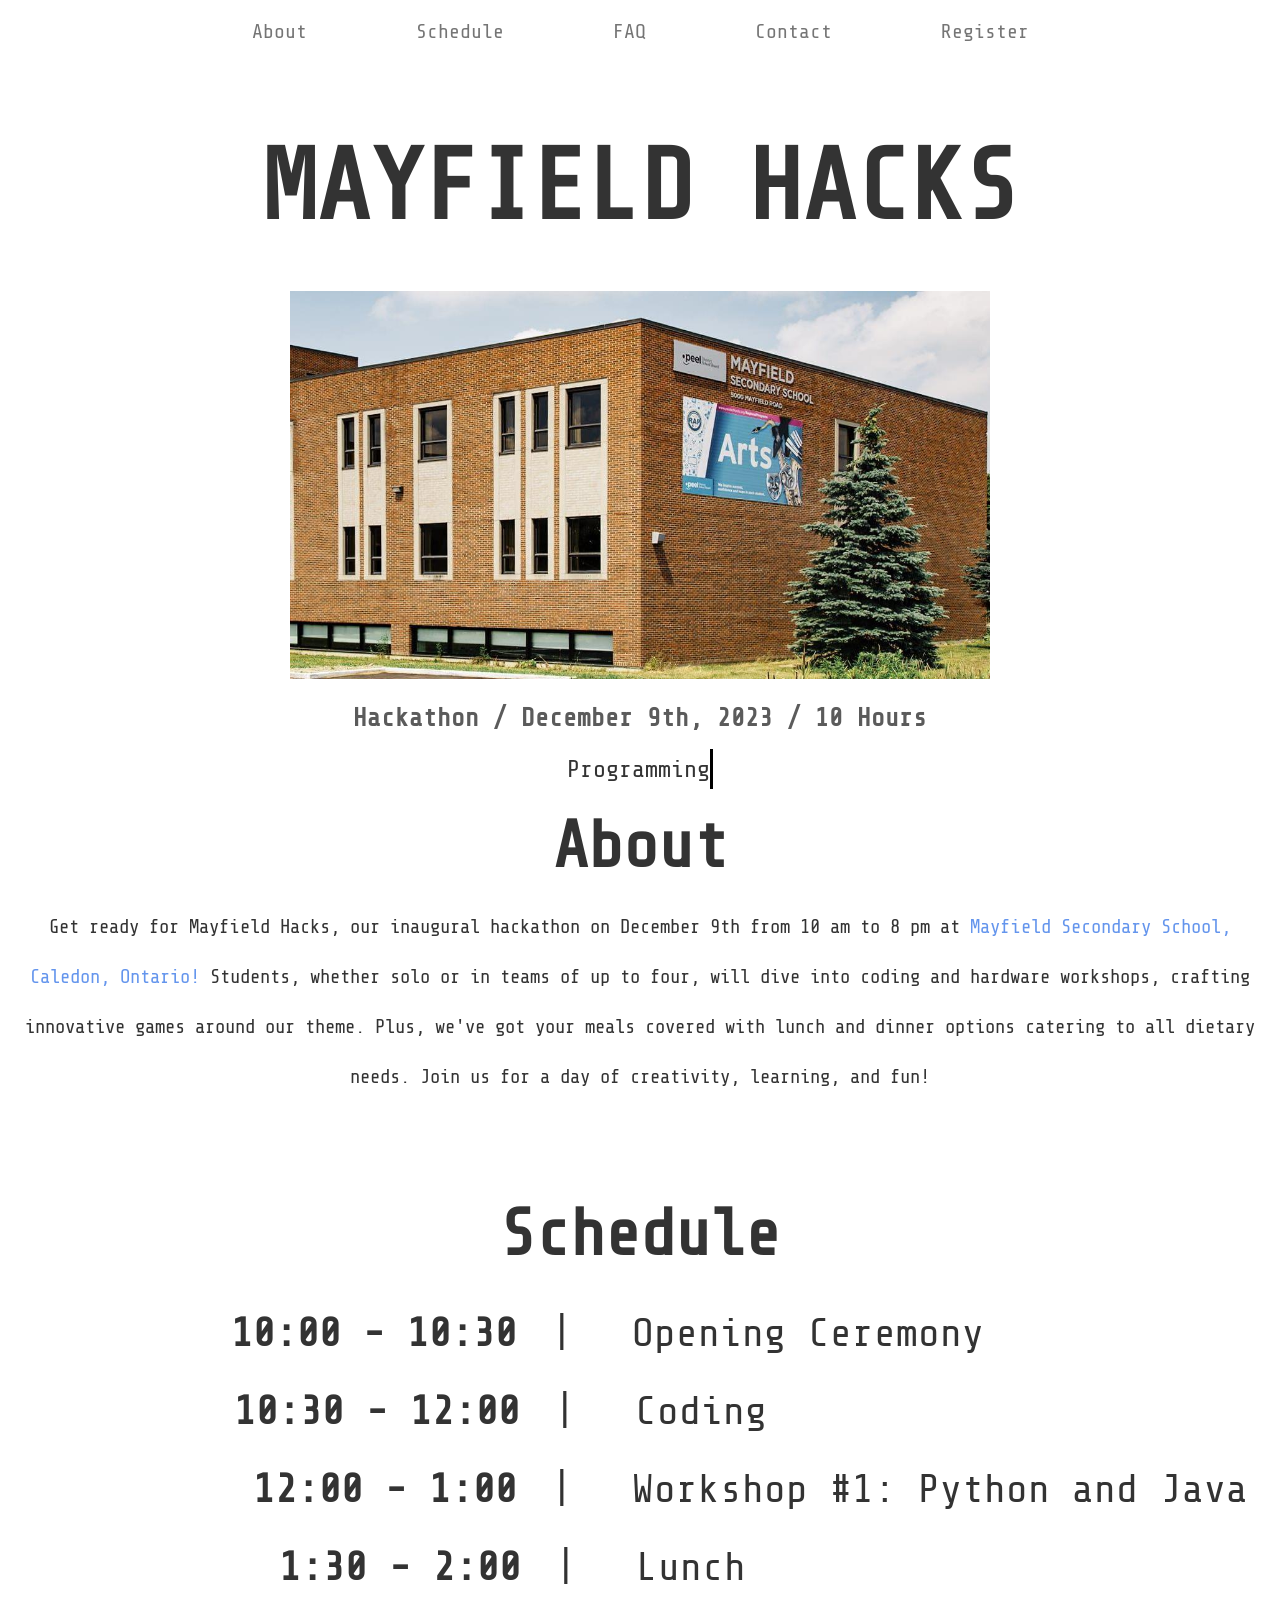
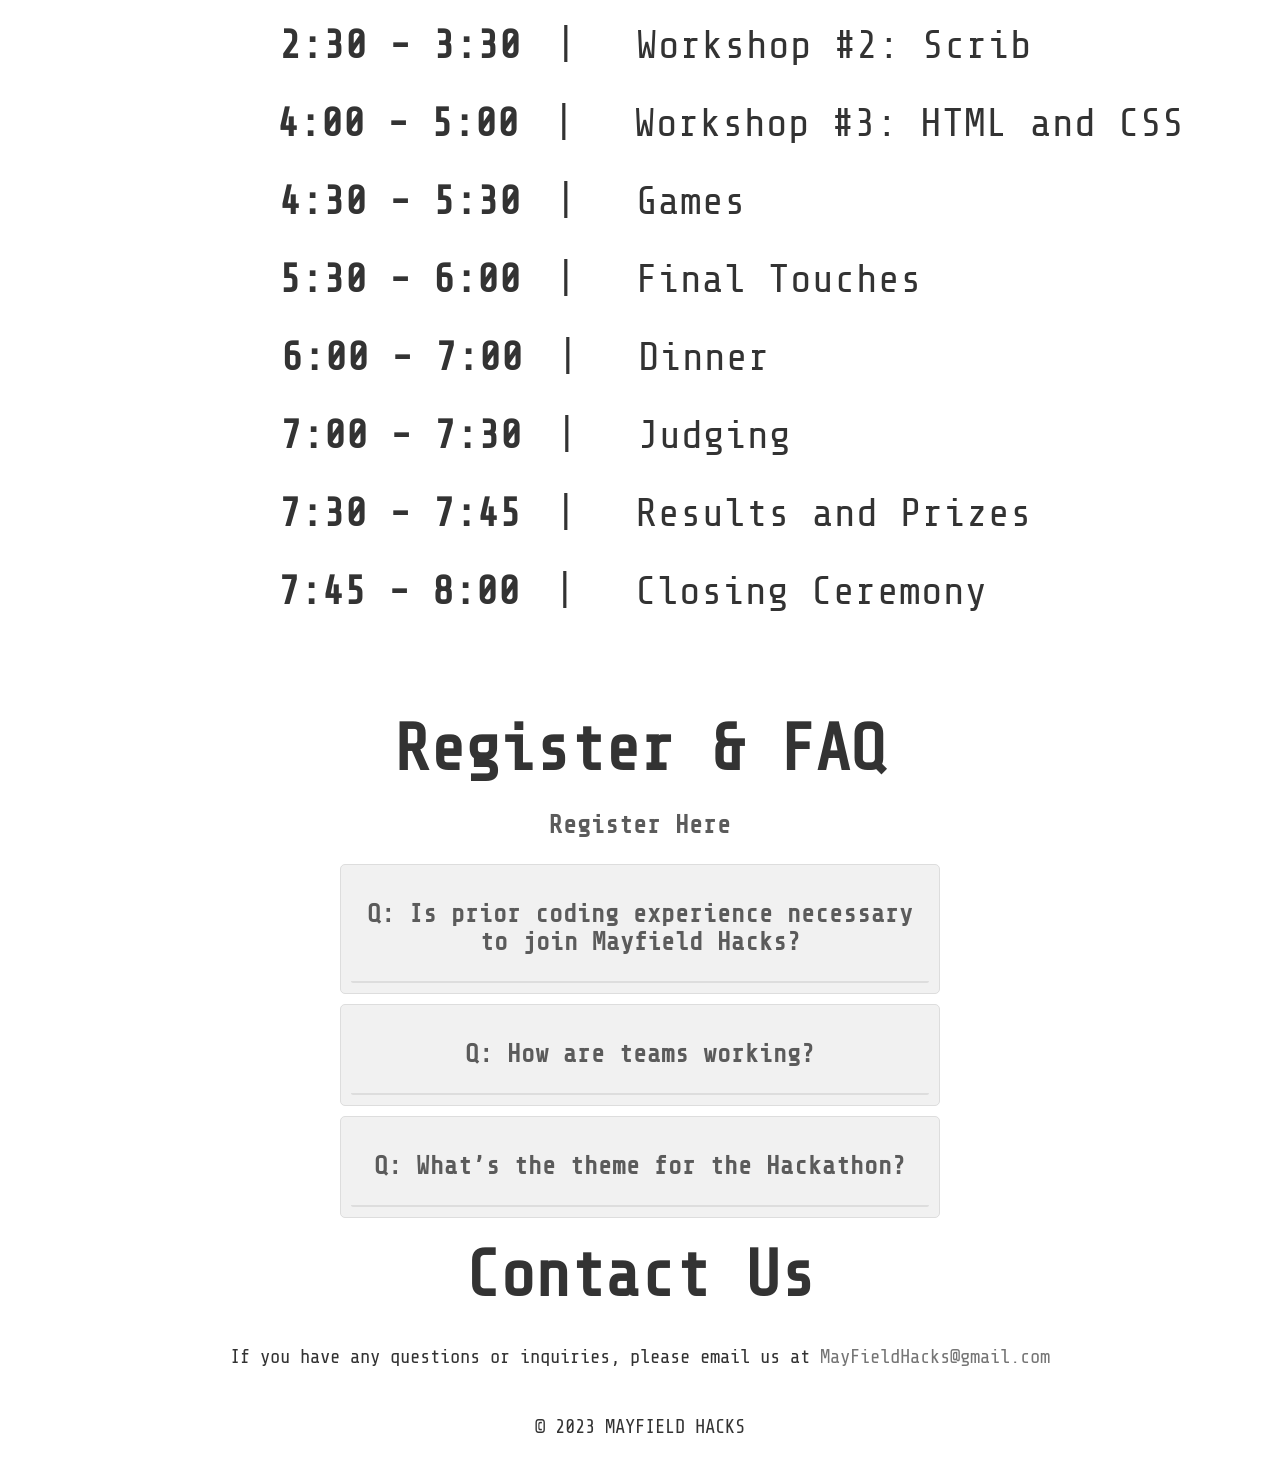
==== index.html @ b68c5116 "Update index.html" ====
<!DOCTYPE html>
<html lang="en">
<head>
    <!-- Google tag (gtag.js) -->
<script async src="https://www.googletagmanager.com/gtag/js?id=G-JTNBTW6WNF"></script>
<script>
  window.dataLayer = window.dataLayer || [];
  function gtag(){dataLayer.push(arguments);}
  gtag('js', new Date());

  gtag('config', 'G-JTNBTW6WNF');
</script>
    <link rel="preconnect" href="https://fonts.googleapis.com">
    <link rel="preconnect" href="https://fonts.gstatic.com" crossorigin>
    <link href="https://fonts.googleapis.com/css2?family=Share+Tech+Mono&display=swap" rel="stylesheet">
    <meta charset="UTF-8">
    <meta name="viewport" content="width=device-width, initial-scale=1.0">
    <title>MAYFIELD HACKS</title>
    <link rel="stylesheet" href="styles.css">
</head>
<body>
    <header>
        <nav>
            <ui class= "horizontal-list">
                <li><a href="#about">About</a></li>
                <li><a href="#schedule">Schedule</a></li>
                <li><a href="#register">FAQ</a></li>
                <li><a href="#contact">Contact</a></li>
                <li><a href="https://forms.gle/iJbNkG7X2DfFELz27" target="_blank">Register</a></li>
            </ui>
        </nav>
    </header>
    <h1 class = "title">MAYFIELD HACKS</h1>
    <div class = "spacer"></div>
    <div class = "cover"><img src="Mayfield.jpg" width="700"></div>
    <h3>Hackathon / December 9th, 2023 / 10 Hours</h3>
    <div class="container"><div class="text-container"><span class="word"></span></div></div>      

    <section id="about">
        <div class = "spacer"></div>
        <h2>About</h2>
        <!-- <p>Get ready for the inaugural Mayfield Hacks, a thrilling hackathon organized by the students of Mayfield Secondary School in Caledon, Ontario, Canada! Set against the winter backdrop, this exciting event is slated for December 16th, running from 10 am to 8 pm.</p>
        <br>
        <p>Picture this: students, both solo and in teams of up to four, collaborating feverishly to craft innovative games tailored to our selected theme. Imagination knows no bounds as participants delve into coding intricacies, with engaging workshops offering deep dives into programming and hardware components.</p>
        <br>  
        <p>But it's not just about the code – it's about nourishing creativity and collaboration. Fear not about hunger pangs, for we've got you covered! Lunch and dinner will be served, with delectable options catering to every dietary need.</p>
        <br> 
        <p>Join us at Mayfield Secondary School for a day filled with innovation, learning, and, of course, fun! Mayfield Hacks awaits – where your game-changing ideas take flight! </p> -->
        <p>Get ready for Mayfield Hacks, our inaugural hackathon on December 9th from 10 am to 8 pm at <a href="https://maps.app.goo.gl/mWvnF1rKEaQ511wS8" target="_blank" style="color: cornflowerblue; text-decoration: none;" onmouseover="this.style.color='blueviolet'" onmouseout="this.style.color='cornflowerblue'">Mayfield Secondary School, Caledon, Ontario!</a> Students, whether solo or in teams of up to four, will dive into coding and hardware workshops, crafting innovative games around our theme. Plus, we've got your meals covered with lunch and dinner options catering to all dietary needs. Join us for a day of creativity, learning, and fun!</p>
    </section>

    <section id="schedule">
        <div class = "big_Spacer"></div>
        <h2>Schedule</h2>
            <div class = "spacer"></div>
        <div class = "schedule">
            <h5 style="margin-left: -40px"class = "time">10:00 - 10:30</h5>
            <p class="separator">|</p>
            <p>Opening Ceremony</p>
        </div>
        <div class = "spacer"></div>
        <div class = "schedule">
            <h5 style="margin-left: -255px"class = "time">10:30 - 12:00</h5>
            <p class="separator">|</p>
            <p>Coding</p>
        </div>
        <div class = "spacer"></div>
        <div class = "schedule">
            <h5 style="margin-left: 245px"class = "time">12:00 - 1:00</h5>
            <p class="separator">|</p>
            <p>Workshop #1: Python and Java</p>
        </div>
        <div class = "spacer"></div>
        <div class = "schedule">
            <h5 style="margin-left: -230px"class = "time">1:30 - 2:00</h5>
            <p class="separator">|</p>
            <p>Lunch</p>
        </div>
        <div class = "spacer"></div>
        <div class = "schedule">
            <h5 style="margin-left: 55px"class = "time">2:30 - 3:30</h5>
            <p>|</p>
            <p>Workshop #2: Scrib</p>
        </div>
        <div class = "spacer"></div>
        <div class = "schedule">
            <h5 style="margin-left: 205px"class = "time">4:00 - 5:00</h5>
            <p>|</p>
            <p>Workshop #3: HTML and CSS</p>
        </div>
        <div class = "spacer"></div>
        <div class = "schedule">
            <h5 style="margin-left: -230px"class = "time">4:30 - 5:30</h5>
            <p>|</p>
            <p>Games</p>
        </div>
        <div class = "spacer"></div>
        <div class = "schedule">
            <h5 style="margin-left: -55px"class = "time">5:30 - 6:00</h5>
            <p>|</p>
            <p>Final Touches</p>
        </div>
        <div class = "spacer"></div>
        <div class = "schedule">
            <h5 style="margin-left: -205px"class = "time">6:00 - 7:00</h5>
            <p>|</p>
            <p>Dinner</p>
        </div>
        <div class = "spacer"></div>
        <div class = "schedule">
            <h5 style="margin-left: -185px"class = "time">7:00 - 7:30</h5>
            <p>|</p>
            <p>Judging</p>
        </div>
        <div class = "spacer"></div>
        <div class = "schedule">
            <h5 style="margin-left: 55px"class = "time">7:30 - 7:45</h5>
            <p>|</p>
            <p>Results and Prizes</p>
        </div>
        <div class = "spacer"></div>
        <div class = "schedule">
            <h5 style="margin-left: 10px"class = "time">7:45 - 8:00</h5>
            <p>|</p>
            <p>Closing Ceremony</p>
        </div>
    </section>

    <section id="register">
        <div class = "big_Spacer"></div>
        <h2>Register & FAQ</h2>
        <a href="https://forms.gle/iJbNkG7X2DfFELz27" target="_blank"><h3 class = "register">Register Here</h3></a>
        <div class="faq-container">
            <div class="faq-question">
                <h3>Q: Is prior coding experience necessary to join Mayfield Hacks? </h3>
                <div class="faq-answer">
                    <p>There is no experience required to participate in Mayfield Hacks! We are confident you will gain all the necessary knowledge you need during our workshops!
                    </p>
                </div>
            </div>
    
            <div class="faq-question">
                <h3>Q: How are teams working?</h3>
                <div class="faq-answer">
                    <p>Teams will range from 1 to 4 participants. If you want to be a part of a team but don’t know anyone, don’t worry, we will combine you with others who are in the same situation!</p>
                </div>
            </div>
    
            <!-- <div class="faq-question">
                <h3>Q: Who can register?</h3>
                <div class="faq-answer">
                    <p></p>
                </div>
            </div> -->

            <div class="faq-question">
                <h3>Q: What’s the theme for the Hackathon?</h3>
                <div class="faq-answer">
                    <p>The theme will be released on the day of the Hackathon to keep everyone on their toes and to encourage creativity and spontaneous invention!</p>
                </div>
            </div>
    
            <!-- Add more questions and answers as needed -->
    
        </div>
    </section>

    <section id="contact">
        <h2>Contact Us</h2>
        <p>If you have any questions or inquiries, please email us at <a href="mailto:MayFieldHacks@gmail.com">MayFieldHacks@gmail.com</a></p>
    </section>

    <footer>
        <p>&copy; 2023 MAYFIELD HACKS</p>
    </footer>
    <script>
        const words = ["Programming", "Hardware", "Games"]; // Array of words to cycle through
let wordIndex = 0; // Index to keep track of the current word
let letterIndex = 0; // Index to keep track of the current letter
let isDeleting = false; // Flag to track if text is being deleted
const typingSpeed = 100; // Speed at which letters are typed (in milliseconds)

function typeText() {
  const currentWord = words[wordIndex];
  const textContainer = document.querySelector(".word");
  const currentText = isDeleting
    ? currentWord.slice(0, letterIndex - 1)
    : currentWord.slice(0, letterIndex + 1);

  textContainer.textContent = currentText;

  if (!isDeleting && currentText === currentWord) {
    // If the word is fully typed, start deleting
    isDeleting = true;
    setTimeout(typeText, 1000); // Wait for 1 second before starting to delete
  } else if (isDeleting && currentText === "") {
    // If all letters are deleted, move to the next word
    isDeleting = false;
    wordIndex = (wordIndex + 1) % words.length;
    setTimeout(typeText, 500); // Wait for 0.5 seconds before typing the next word
  } else {
    // Continue typing or deleting
    setTimeout(typeText, isDeleting ? 50 : typingSpeed);
    letterIndex = isDeleting ? letterIndex - 1 : letterIndex + 1;
  }
}  

document.addEventListener("DOMContentLoaded", function () {
            const accordionItems = document.querySelectorAll(".accordion-item");

            accordionItems.forEach(function (item) {
                const header = item.querySelector(".accordion-header");
                const content = item.querySelector(".accordion-content");

                header.addEventListener("click", function () {
                    item.classList.toggle("active");
                });
            });
        });

        const faqQuestions = document.querySelectorAll('.faq-question');

faqQuestions.forEach(question => {
    question.addEventListener('click', () => {
        const answer = question.querySelector('.faq-answer');
        answer.classList.toggle('show-answer');
    });
});



// Start the typing animation
typeText();

    </script>
</body>
</html>
---- styles.css ----
/* Apply the animation to all text elements within the body */
body * {
    animation: slideInFromLeft 1s ease-in-out;
    font-family: "Share Tech Mono", sans-serif;
    text-align: center;
}

/* Define the animation keyframes */
@keyframes slideInFromLeft {
    0% {
        transform: translateX(-100%);
        opacity: 0;
    }
    100% {
        transform: translateX(0);
        opacity: 1;
    }
}
/* Global Styles */
body {
    font-family: Arial, sans-serif;
    margin: 0;
    padding: 0;
    background-color: #fff;
    color: #333;
  }
  
  header {
    background-color: #fff;
    color: #f8f8f8;
    text-align: center;
    padding: 20px 0;
  }
  
  h1 {
    font-size: 2.5rem;
    margin-bottom: 20px;
  }
  
  main {
    padding: 20px;
    max-width: 800px;
    margin: 0 auto;
  }
  
  button {
    background-color: #007bff;
    color: #fff;
    border: none;
    padding: 10px 20px;
    font-size: 1rem;
    cursor: pointer;
    transition: background-color 0.3s ease;
    border-radius: 20px;
  }
  
  button:hover {
    background-color: #0056b3;
  }
  
  /* Select and Option Styles */
  select {
    padding: 10px;
    font-size: 1rem;
  }
  
  option {
    font-size: 1rem;
  }
  
  /* Animations */
  @keyframes fadeIn {
    from {
      opacity: 0;
    }
    to {
      opacity: 1;
    }
  }
  
  @keyframes slideIn {
    from {
      transform: translateY(100px);
    }
    to {
      transform: translateY(0);
    }
  }
  
  /* Section Animations */
  #chapter-section,
  #go-to-chapter-btn,
  #question-heading,
  #question-content,
  #submit-btn,
  #answer-feedback,
  #reveal-button,
  #link-container {
    animation: fadeIn 1s ease;
  }
  
  /* Button Animation */
  #go-to-bookings-btn,
  #go-to-chapter-btn {
    animation: slideIn 1s ease;
  }
  
  /* Chapter Questions Page Specific Styles */
  section {
    margin-bottom: 20px;
  }
  
  h2 {
    margin-top: 0;
    font-size: 65px;
    margin-bottom: 10px;
  }
  
  p {
    font-size: 1.2rem;
    margin-bottom: 10px;
    margin-right: 25px;
    margin-left: 25px;
    line-height: 50px;
  }
  
  input[type="text"],
  input[type="email"] {
    width: 100%;
    padding: 8px;
    margin-bottom: 16px;
  }
  
  label {
    display: block;
    margin-bottom: 8px;
  }
  
  #answer-input {
    display: block;
    width: 100%;
    padding: 10px;
    font-size: 1rem;
    margin-bottom: 10px;
  }
  
  #submit-btn {
    display: block;
    margin-top: 10px;
  }
  
  #answer-feedback {
    font-size: 1.2rem;
    font-weight: bold;
    margin-top: 10px;
  }
  
  #reveal-button {
    display: block;
    margin-top: 20px;
  }
  
  #link-container {
    margin-top: 20px;
  }
  
  a {
    color: #757575;
    text-decoration: none;
    
  }
  
  /* Booking Calendar Page Specific Styles */
  table {
    width: 100%;
    border-collapse: collapse;
    margin-top: 20px;
    table-layout: fixed;
  }
  
  th,
  td {
    border: 1px solid #ccc;
    padding: 8px;
    text-align: center;
  }
  
  th {
    background-color: #f2f2f2;
    font-weight: bold;
    font-size: 1.2rem;
    height: 40px;
  }
  
  .booked {
    background-color: #ffcccc;
    cursor: not-allowed;
  }
  
  .available {
    background-color: #ccffcc;
    cursor: pointer;
  }
  
  .modal-container {
    display: none;
    position: fixed;
    top: 0;
    left: 0;
    width: 100%;
    height: 100%;
    background-color: rgba(0, 0, 0, 0.5);
    z-index: 1;
  }
  
  .modal-content {
    background-color: #fff;
    max-width: 400px;
    margin: 100px auto;
    padding: 30px;
    border-radius: 4px;
    box-shadow: 0 0 10px rgba(0, 0, 0, 0.2);
  }
  
  .close-button {
    float: right;
    font-size: 20px;
    font-weight: bold;
    cursor: pointer;
  }
  
  /* Media Queries for Responsive Design */
  @media (max-width: 600px) {
    h1 {
      font-size: 2rem;
    }
    td {
      height: 40px;
      font-size: 12px;
    }
  }

.spacer {
    height: 28px; /* Adjust the height to match your header's height */
}

.horizontal-list {
    list-style: none; /* Remove default list bullets */
    padding: 10px; /* Remove default list padding */
    margin: 0; /* Remove default list margin */
  }
  
  .horizontal-list li {
    display: inline; /* Display list items inline, horizontally */
    font-family: "Share Tech Mono", sans-serif;
    font-size: 20px;
    margin-right: 50px;
    margin-left: 50px;
    text-align: center;
  }

  a:hover {
    color:#87ab87;

  }

  .title {
    font-size: 100px;
    text-align: center;
  }
  
  h3 {
    color: #5b5b5b;
    font-size: 25px;
  }
  
  .container {
    height: 24px; /* Set a fixed height, e.g., 100% of the viewport height */
    display: flex;
    justify-content: center;
    align-items: center;
  }
  
  .text-container {
    font-size: 24px;
    font-family: Arial, sans-serif;
    white-space: nowrap;
    overflow: hidden;
    border-right: 3px solid #000; /* Add a blinking cursor */
    height: 40px; /* Set a fixed height for the text container */
    line-height: 40px; /* Center text vertically within the container */
  }
  
  .schedule p, .schedule h5{
    display: inline;
    font-size: 40px;
  }

  .time {
    font-size: 1.2rem;
  }

  .big_Spacer{
    height: 75px;
  }

  .cover{
    display: flex;
    justify-content: center;
    align-items: center;
  }

/* Style for FAQ container */
.faq-container {
  max-width: 600px;
  margin: 0 auto;
}

/* Style for questions */
.faq-question {
  cursor: pointer;
  background-color: #f1f1f1;
  padding: 10px;
  border: 1px solid #ddd;
  border-radius: 5px;
  margin-bottom: 10px;
  overflow: hidden; /* Ensure that the content inside doesn't overflow */
}

/* Style for answers */
.faq-answer {
  max-height: 0;
  padding: 0 10px;
  border: 1px solid #ddd;
  border-radius: 0 0 5px 5px;
  background-color: #fff;
  overflow: hidden;
  transition: max-height 0.9s ease; /* Add a transition effect to the max-height property */
}

/* Style for showing answers with a slide-in effect */
.faq-answer.show-answer {
  max-height: 1000px; /* Adjust this value based on your content */
  padding: 10px;
}

.register:hover {
    color: #27f827;
}
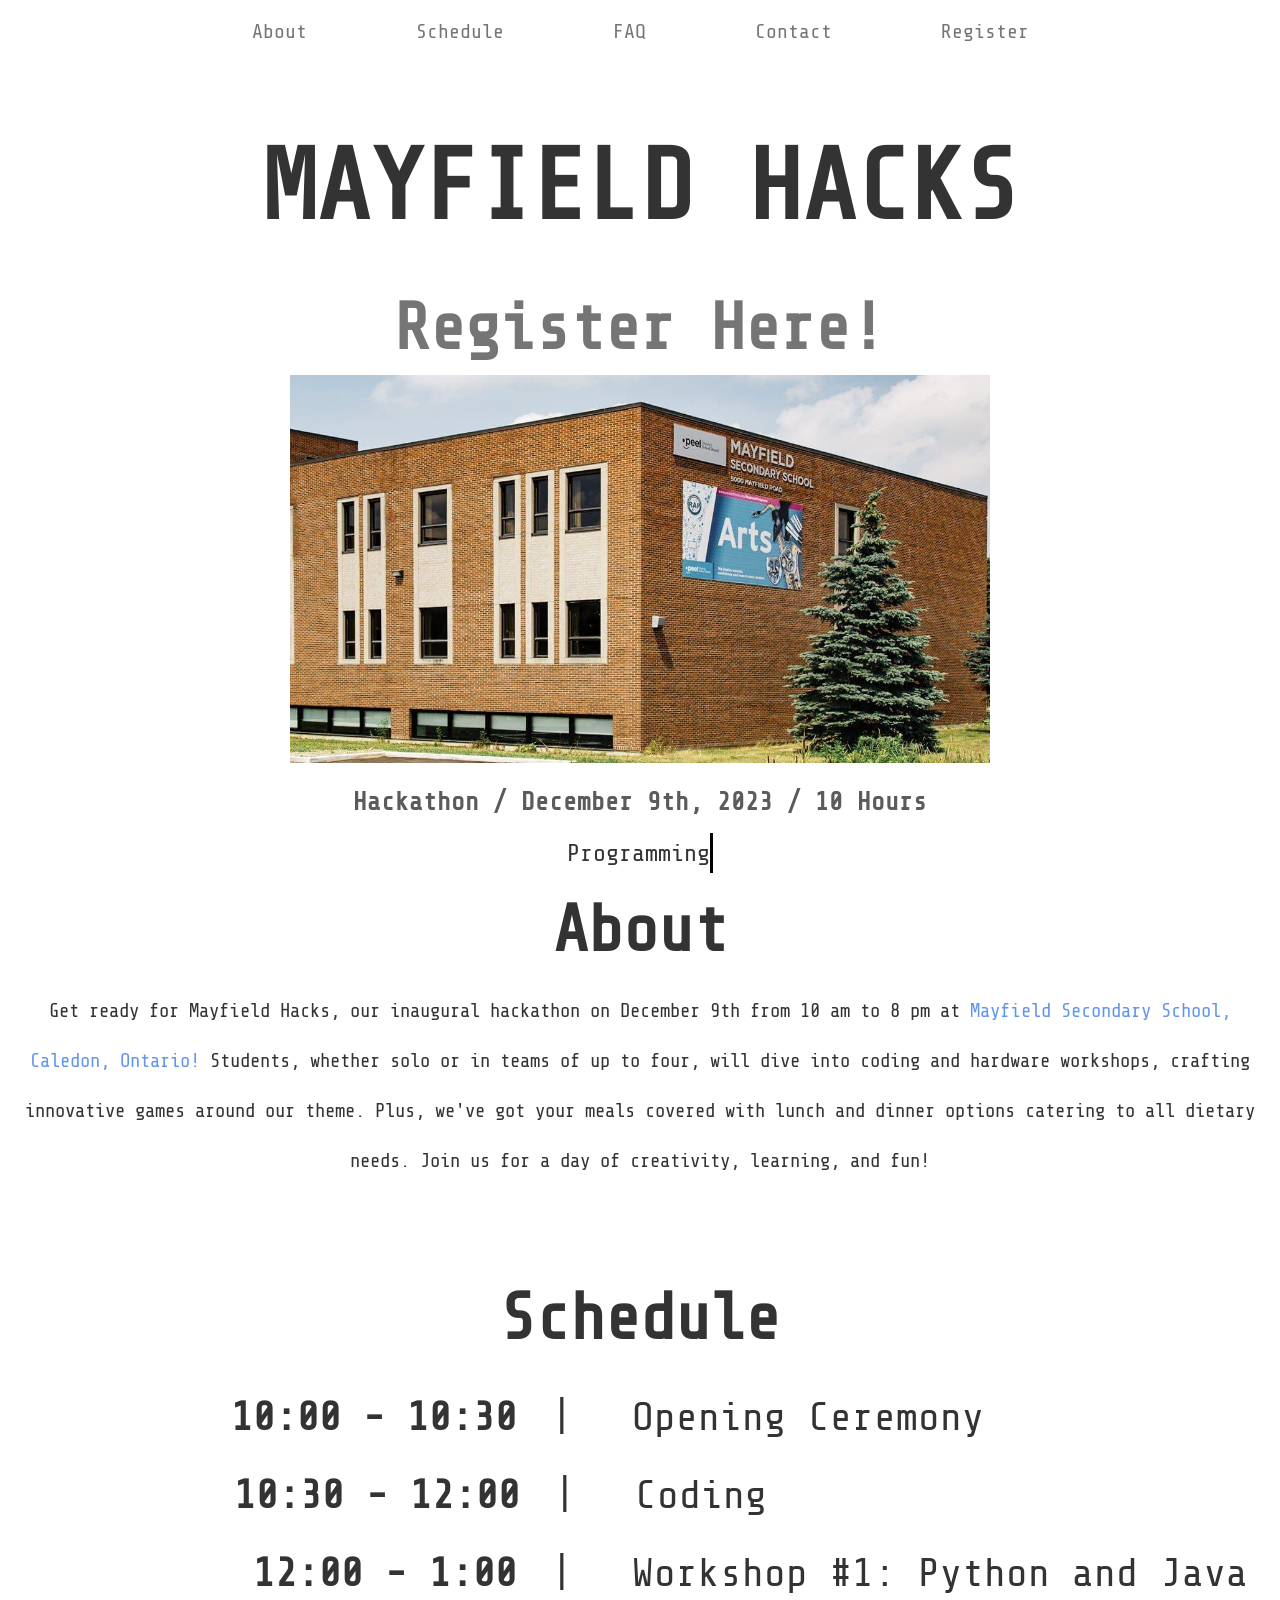
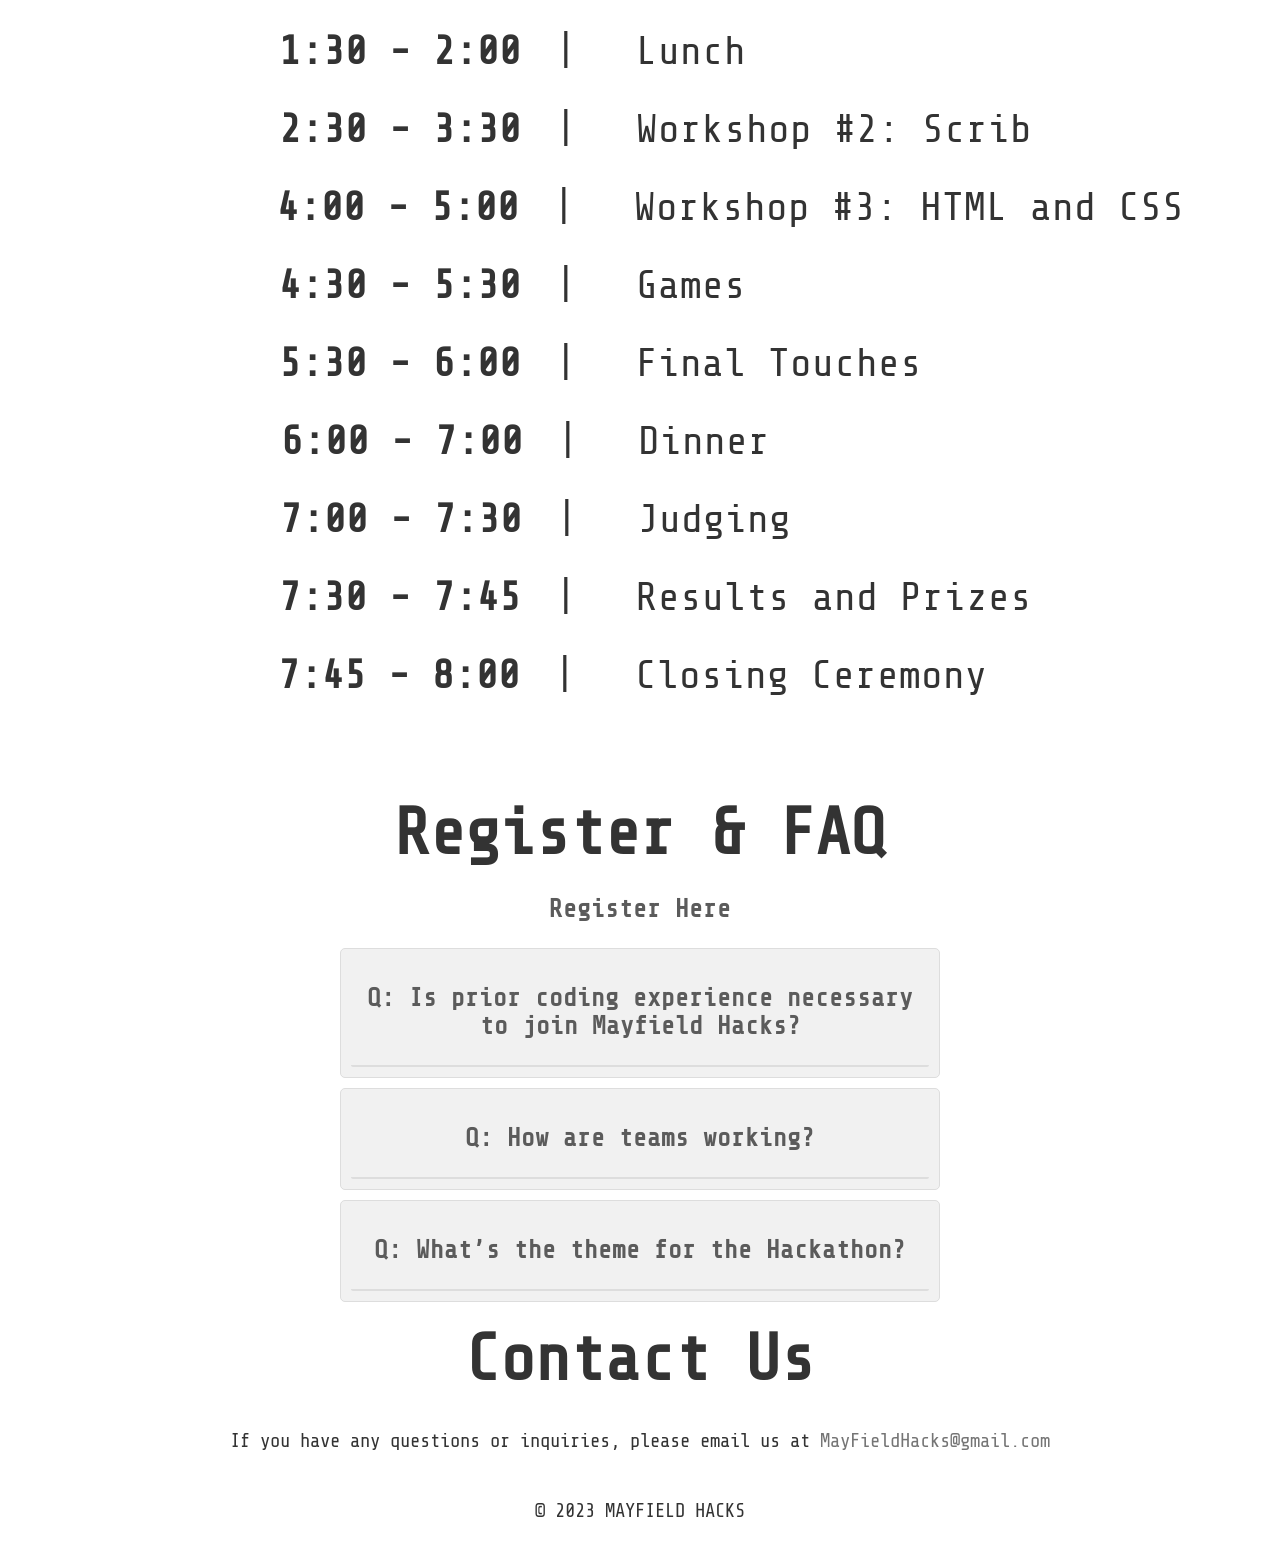
==== commit b44dd564: "Update index.html" ====
--- a/index.html
+++ b/index.html
@@ -32,6 +32,7 @@
     </header>
     <h1 class = "title">MAYFIELD HACKS</h1>
     <div class = "spacer"></div>
+    <h2><a href="https://forms.gle/iJbNkG7X2DfFELz27" target="_blank">Register Here!</a></h2>
     <div class = "cover"><img src="Mayfield.jpg" width="700"></div>
     <h3>Hackathon / December 9th, 2023 / 10 Hours</h3>
     <div class="container"><div class="text-container"><span class="word"></span></div></div>      
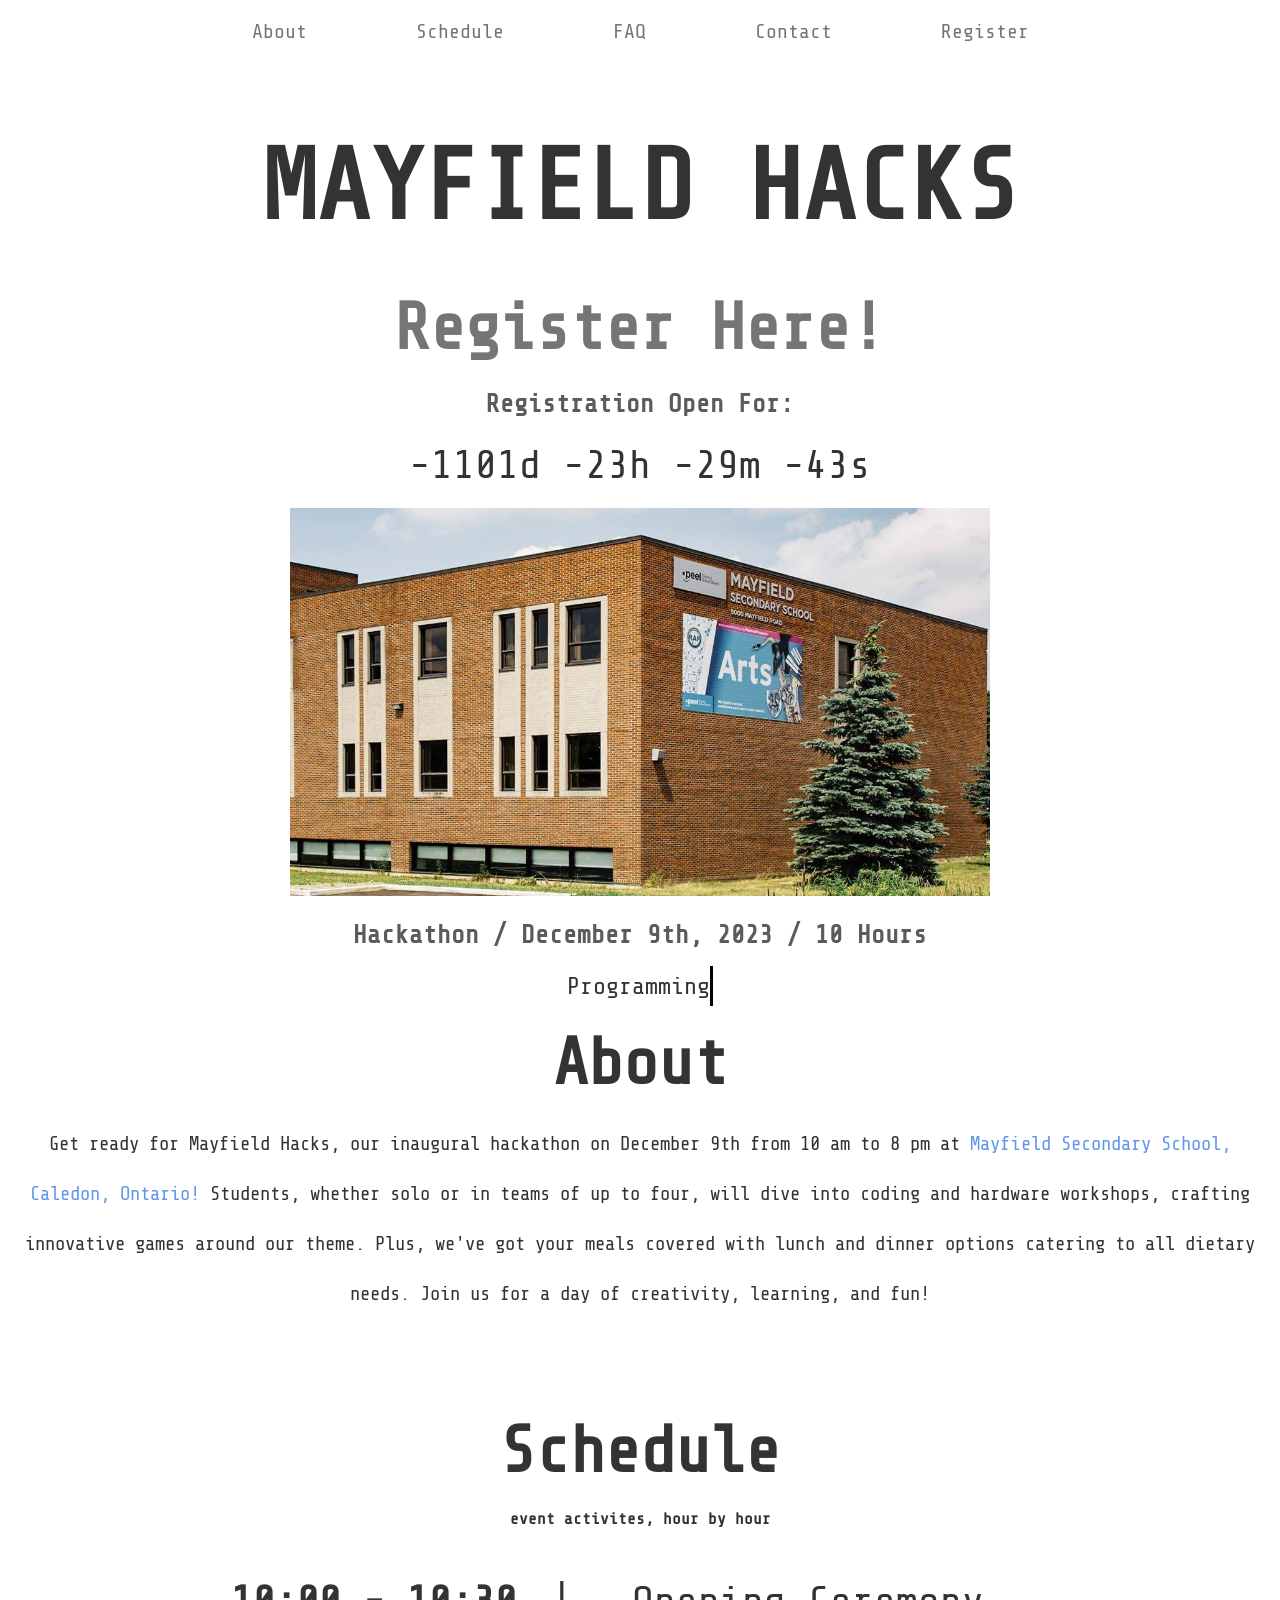
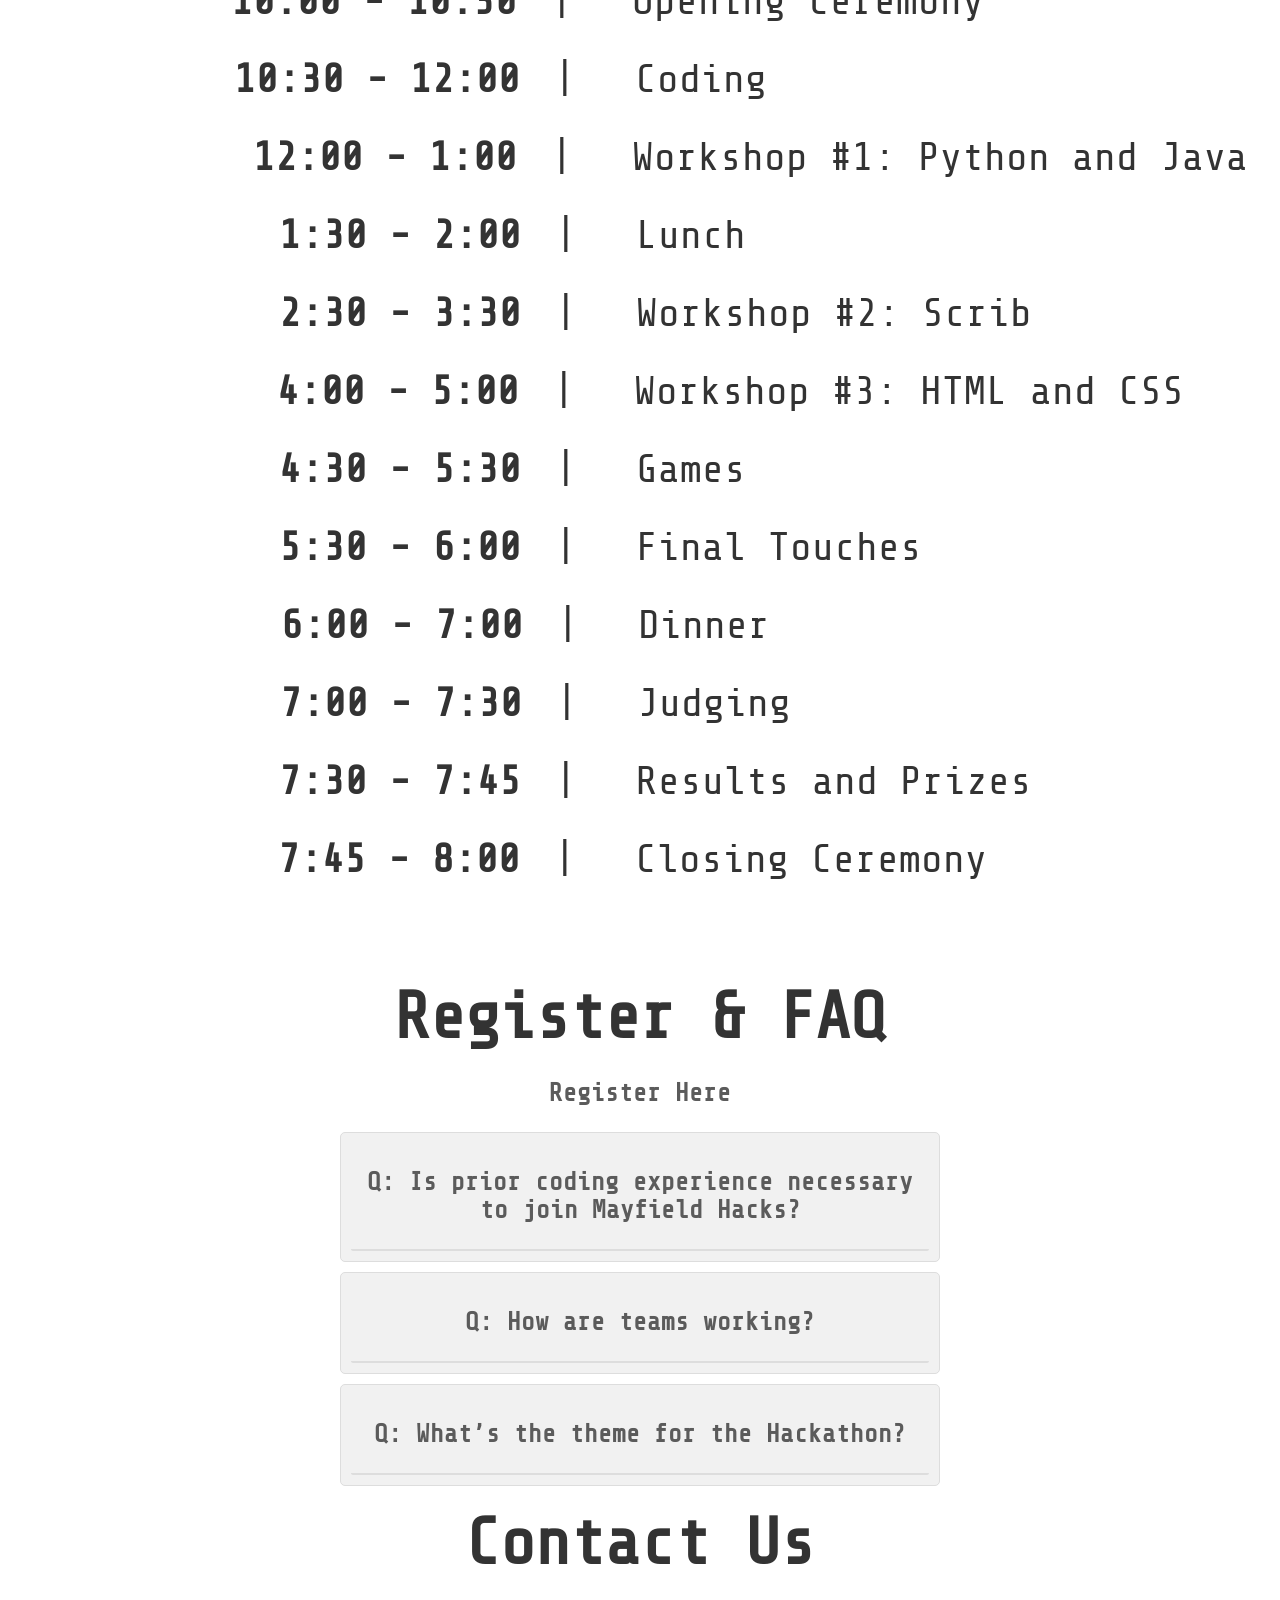
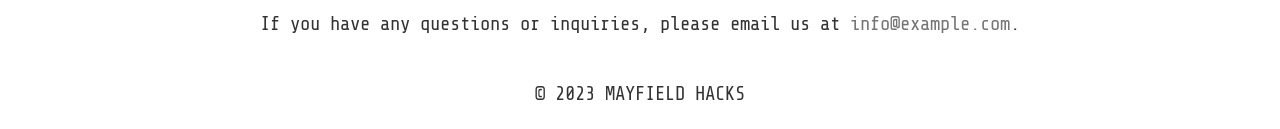
==== commit 575f63cd: "Update index.html" ====
--- a/index.html
+++ b/index.html
@@ -1,15 +1,6 @@
 <!DOCTYPE html>
 <html lang="en">
 <head>
-    <!-- Google tag (gtag.js) -->
-<script async src="https://www.googletagmanager.com/gtag/js?id=G-JTNBTW6WNF"></script>
-<script>
-  window.dataLayer = window.dataLayer || [];
-  function gtag(){dataLayer.push(arguments);}
-  gtag('js', new Date());
-
-  gtag('config', 'G-JTNBTW6WNF');
-</script>
     <link rel="preconnect" href="https://fonts.googleapis.com">
     <link rel="preconnect" href="https://fonts.gstatic.com" crossorigin>
     <link href="https://fonts.googleapis.com/css2?family=Share+Tech+Mono&display=swap" rel="stylesheet">
@@ -33,10 +24,14 @@
     <h1 class = "title">MAYFIELD HACKS</h1>
     <div class = "spacer"></div>
     <h2><a href="https://forms.gle/iJbNkG7X2DfFELz27" target="_blank">Register Here!</a></h2>
+    <section>
+        <h3>Registration Open For:</h3>
+        <div class= "countdown" id="timer"></div>
+    </section>
     <div class = "cover"><img src="Mayfield.jpg" width="700"></div>
     <h3>Hackathon / December 9th, 2023 / 10 Hours</h3>
     <div class="container"><div class="text-container"><span class="word"></span></div></div>      
-
+    
     <section id="about">
         <div class = "spacer"></div>
         <h2>About</h2>
@@ -53,6 +48,7 @@
     <section id="schedule">
         <div class = "big_Spacer"></div>
         <h2>Schedule</h2>
+        <h4>event activites, hour by hour</h3>
             <div class = "spacer"></div>
         <div class = "schedule">
             <h5 style="margin-left: -40px"class = "time">10:00 - 10:30</h5>
@@ -168,13 +164,28 @@
 
     <section id="contact">
         <h2>Contact Us</h2>
-        <p>If you have any questions or inquiries, please email us at <a href="mailto:MayFieldHacks@gmail.com">MayFieldHacks@gmail.com</a></p>
+        <p>If you have any questions or inquiries, please email us at <a href="mailto:info@example.com">info@example.com</a>.</p>
     </section>
 
     <footer>
         <p>&copy; 2023 MAYFIELD HACKS</p>
     </footer>
     <script>
+        const targetDate = new Date("2023-12-01").getTime();
+
+function updateTimer() {
+    const now = new Date().getTime();
+    const timeLeft = targetDate - now;
+
+    const days = Math.floor(timeLeft / (1000 * 60 * 60 * 24));
+    const hours = Math.floor((timeLeft % (1000 * 60 * 60 * 24)) / (1000 * 60 * 60));
+    const minutes = Math.floor((timeLeft % (1000 * 60 * 60)) / (1000 * 60));
+    const seconds = Math.floor((timeLeft % (1000 * 60)) / 1000);
+
+    document.getElementById("timer").innerHTML = `${days}d ${hours}h ${minutes}m ${seconds}s`;
+}
+
+setInterval(updateTimer, 1000);
         const words = ["Programming", "Hardware", "Games"]; // Array of words to cycle through
 let wordIndex = 0; // Index to keep track of the current word
 let letterIndex = 0; // Index to keep track of the current letter
--- a/styles.css
+++ b/styles.css
@@ -348,4 +348,7 @@
     color: #27f827;
 }
 
-
+.countdown{
+  font-size: 40px;
+}
+
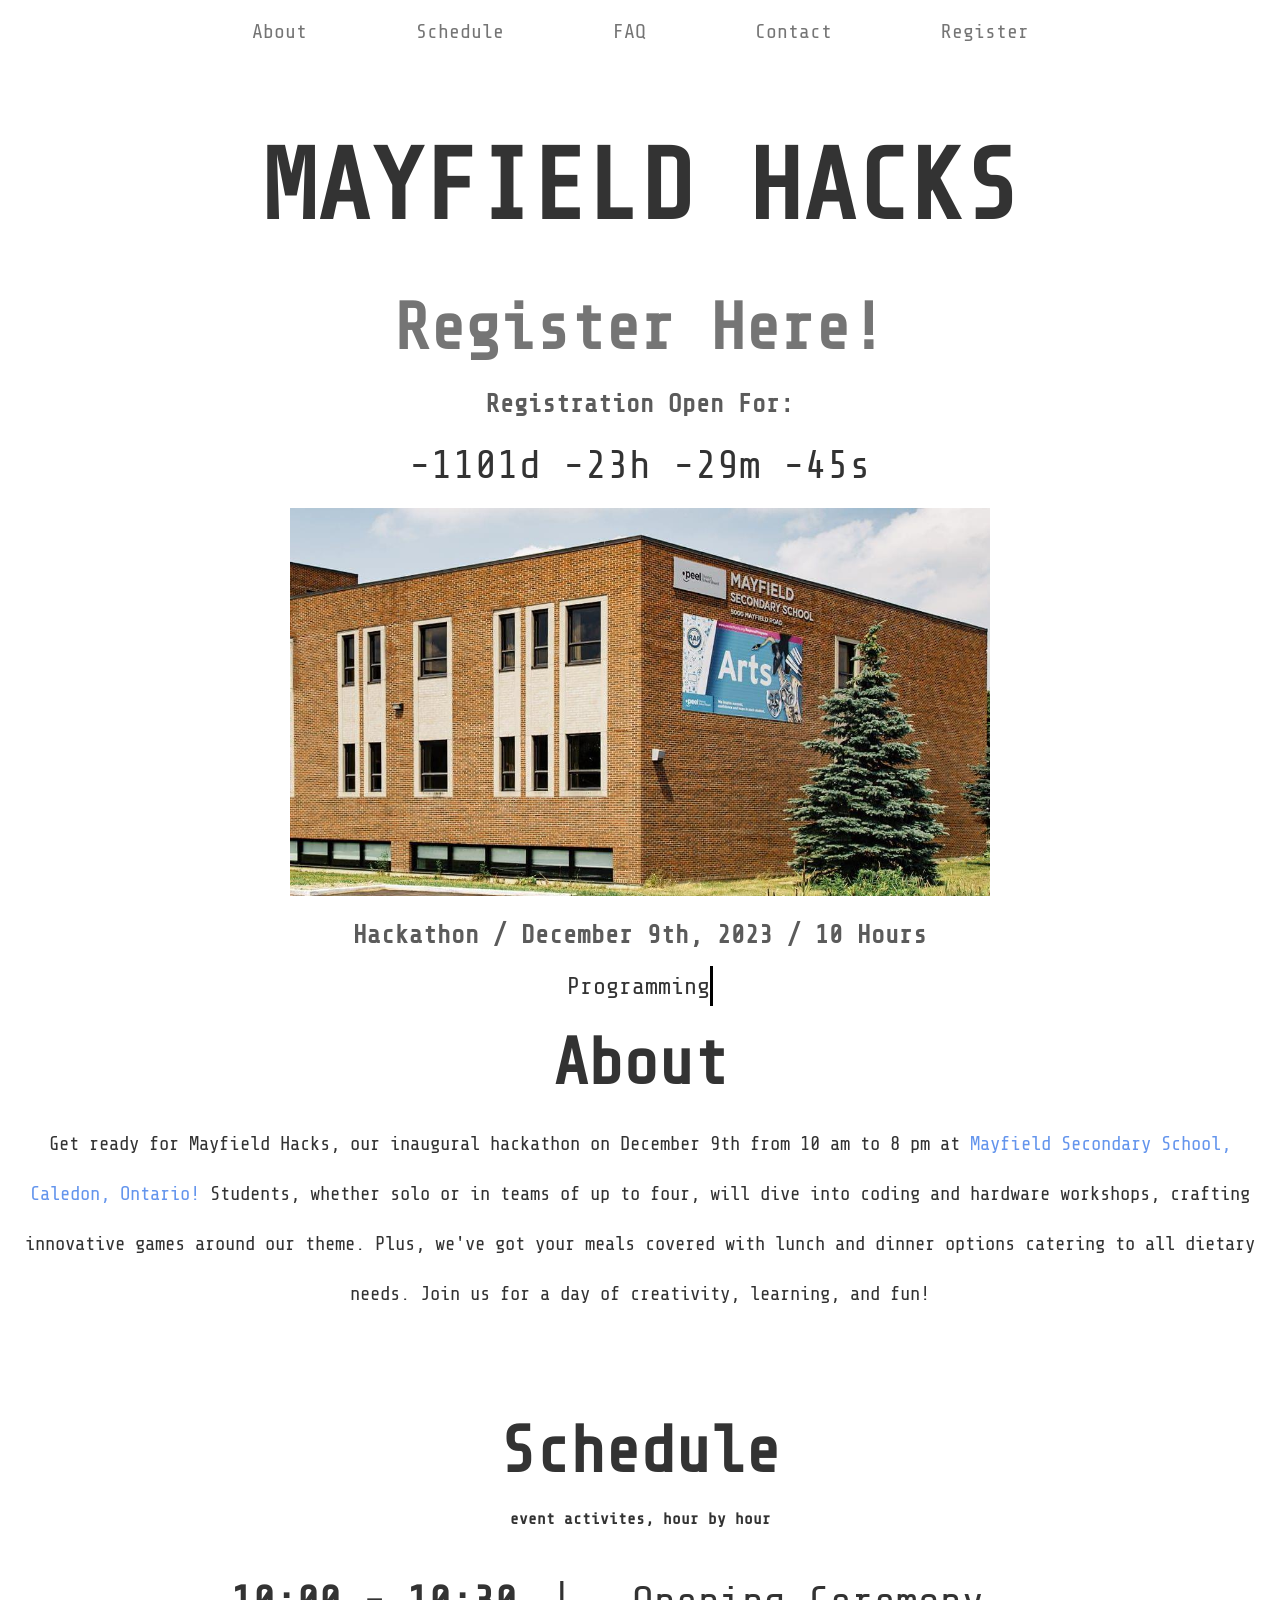
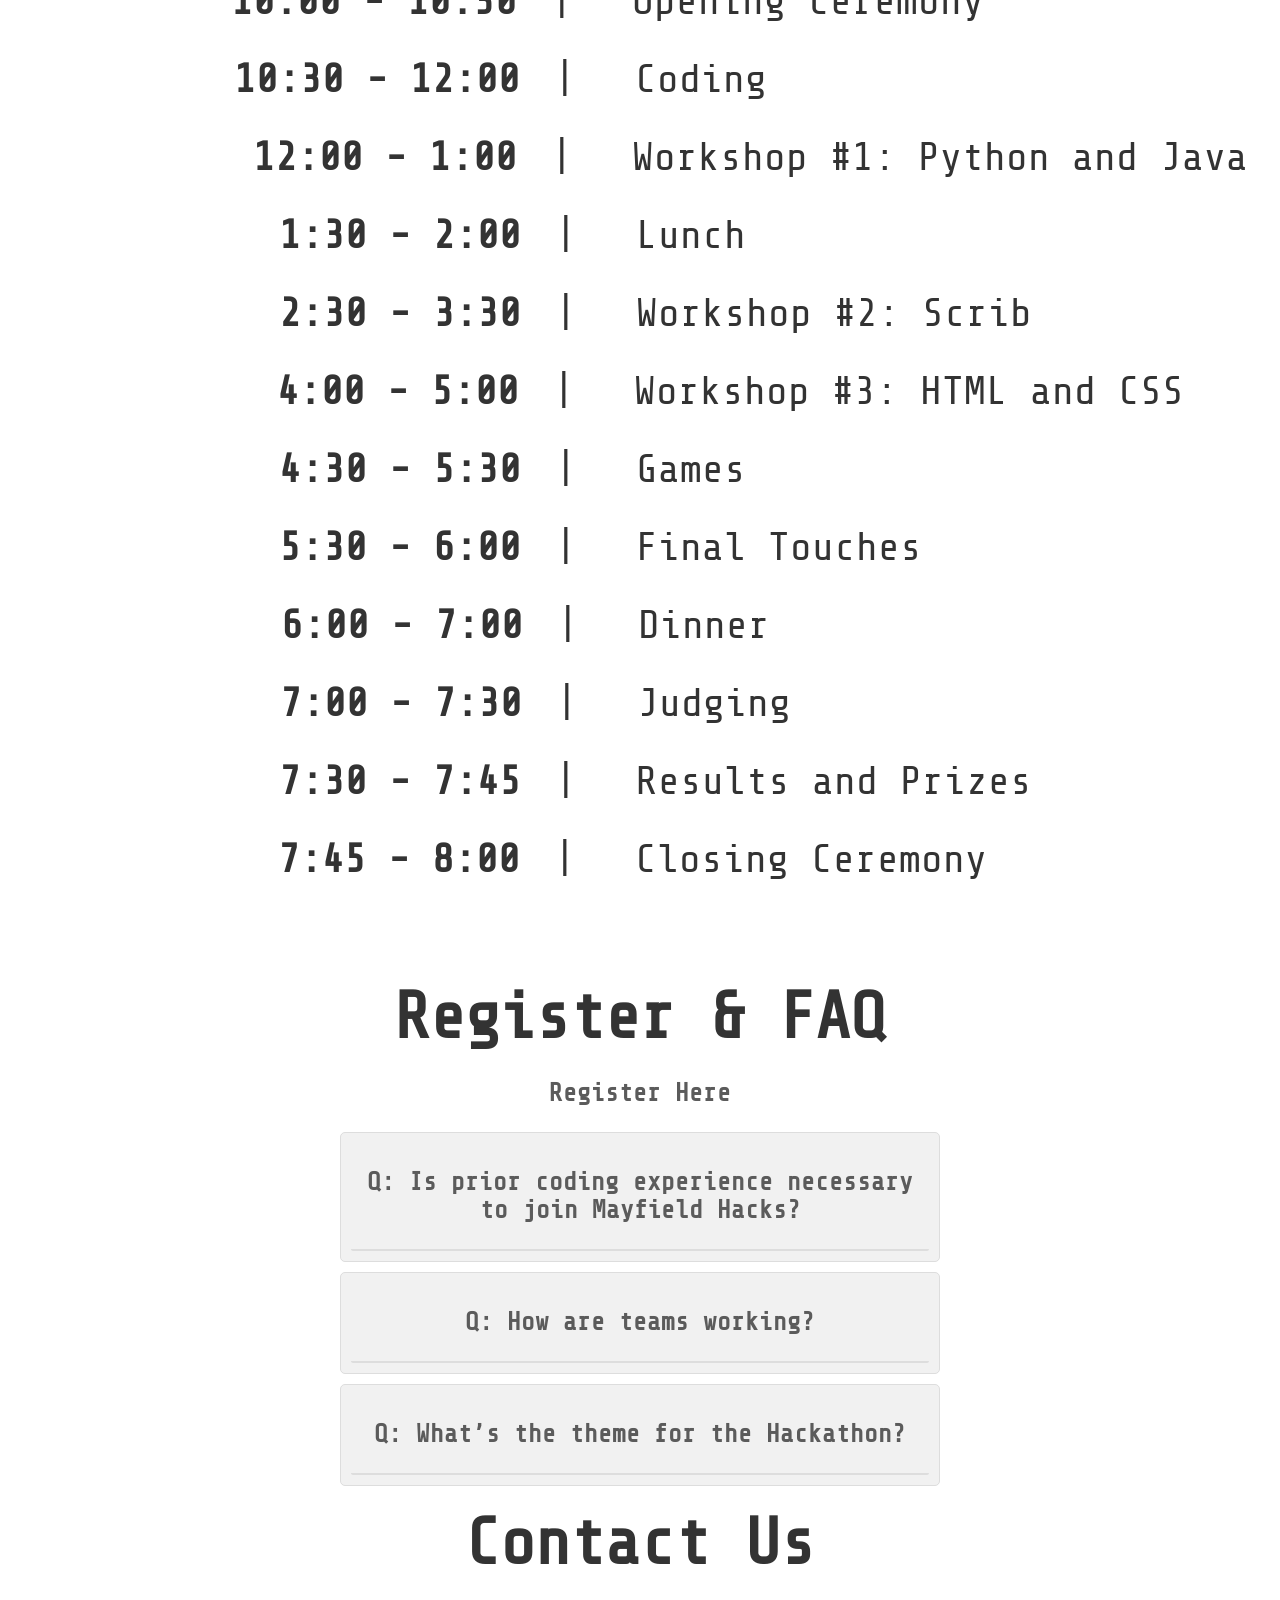
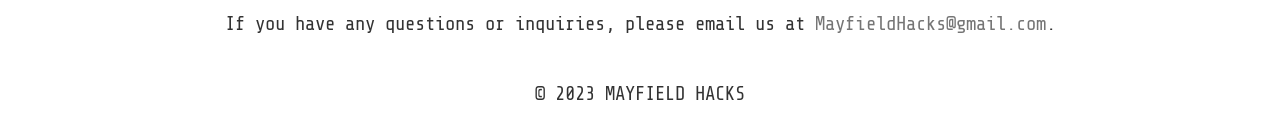
==== commit 89cb9687: "Update index.html" ====
--- a/index.html
+++ b/index.html
@@ -164,7 +164,7 @@
 
     <section id="contact">
         <h2>Contact Us</h2>
-        <p>If you have any questions or inquiries, please email us at <a href="mailto:info@example.com">info@example.com</a>.</p>
+        <p>If you have any questions or inquiries, please email us at <a href="mailto:MayfieldHacks@gmail.com">MayfieldHacks@gmail.com</a>.</p>
     </section>
 
     <footer>
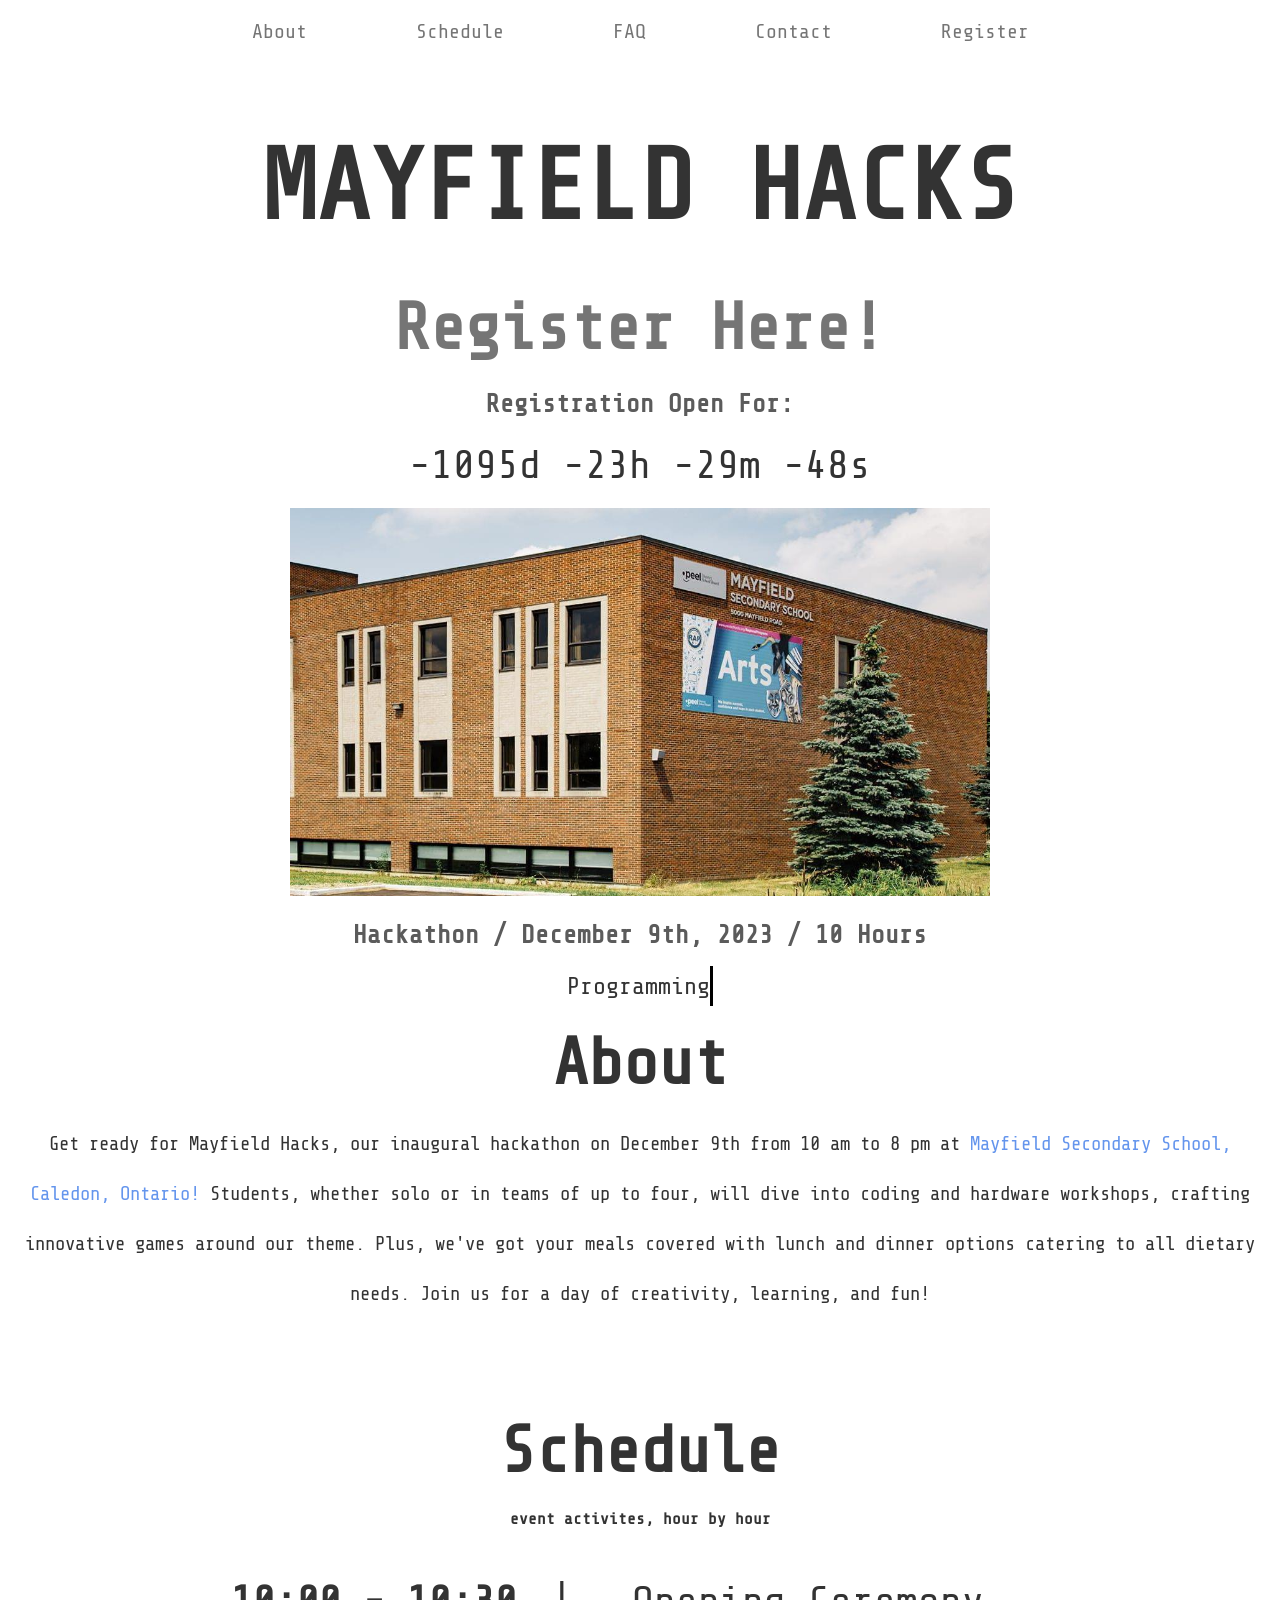
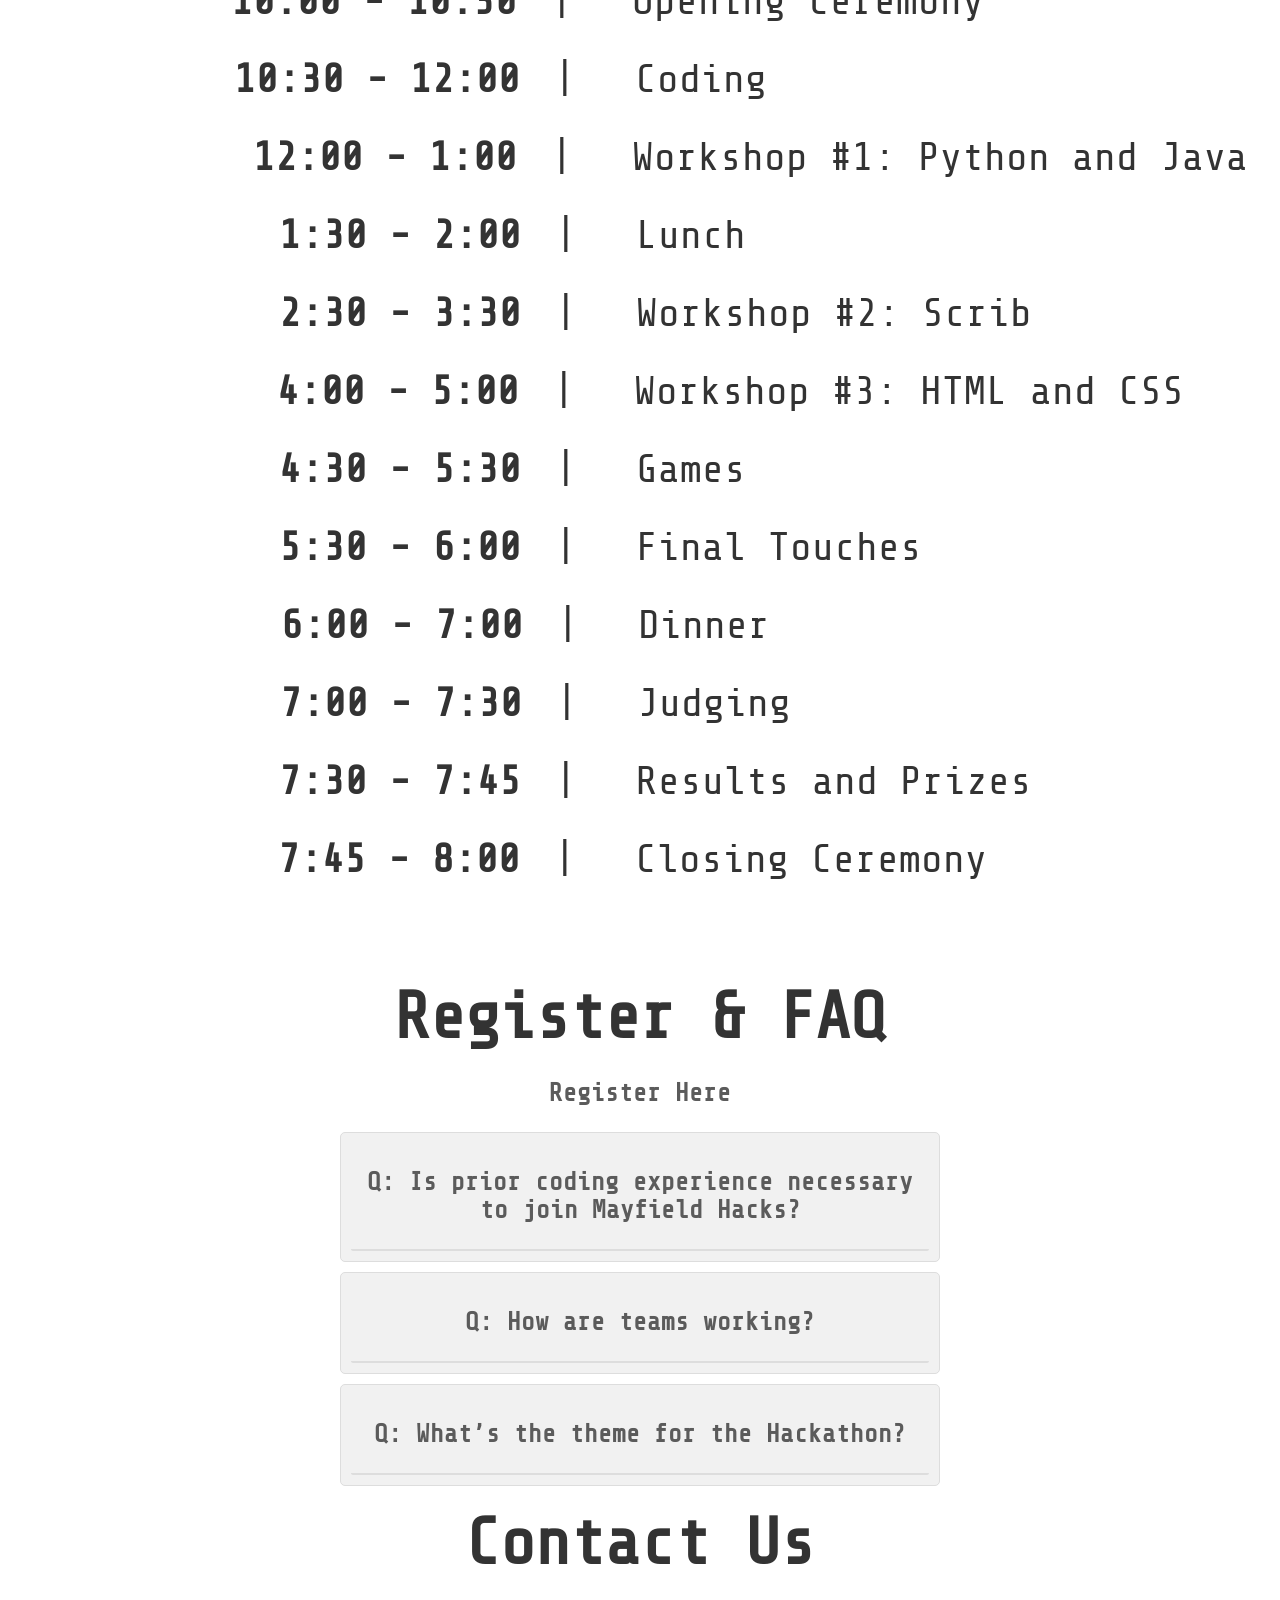
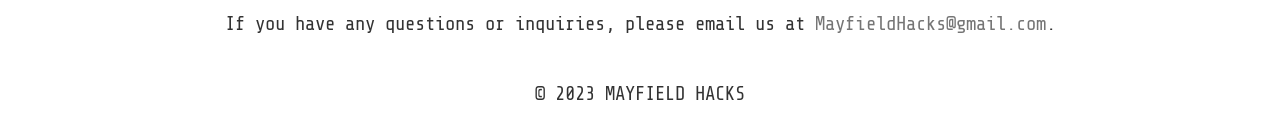
==== commit 6c1b1690: "Update index.html" ====
--- a/index.html
+++ b/index.html
@@ -171,7 +171,7 @@
         <p>&copy; 2023 MAYFIELD HACKS</p>
     </footer>
     <script>
-        const targetDate = new Date("2023-12-01").getTime();
+        const targetDate = new Date("2023-12-07").getTime();
 
 function updateTimer() {
     const now = new Date().getTime();
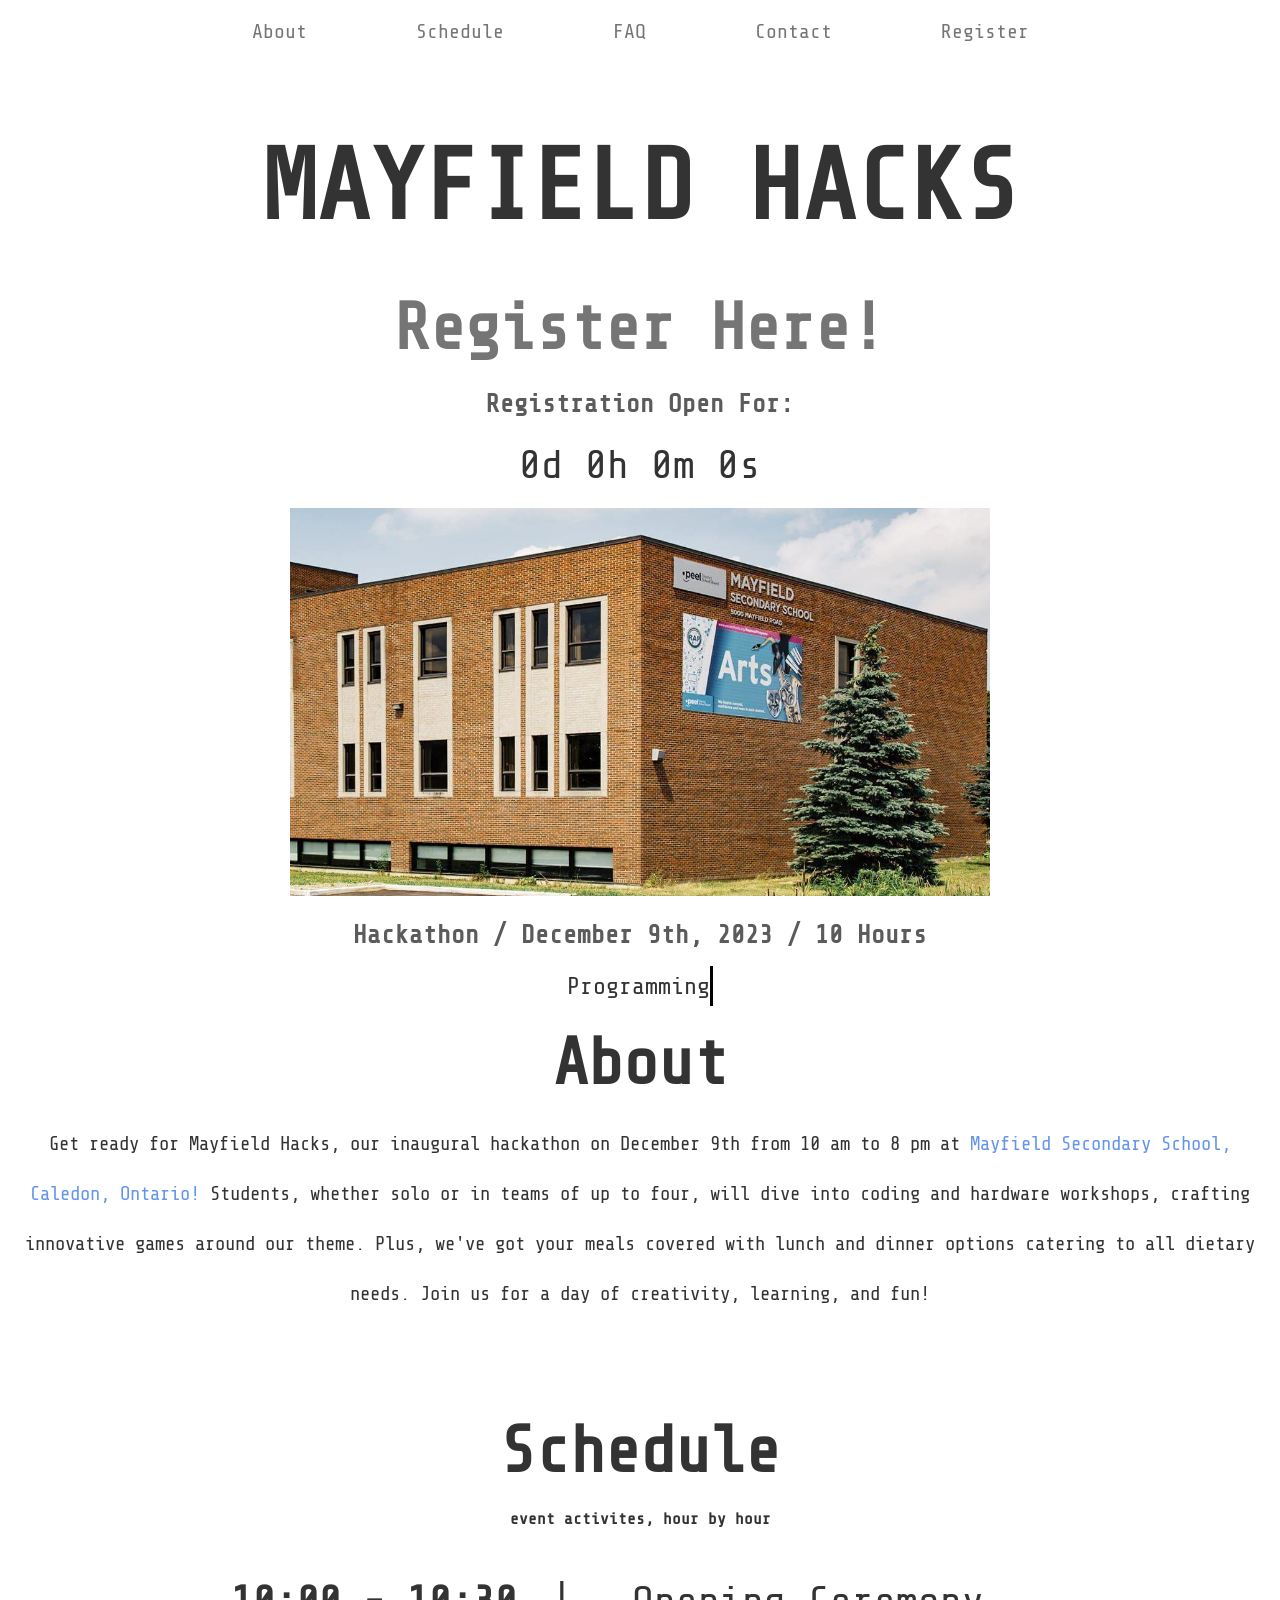
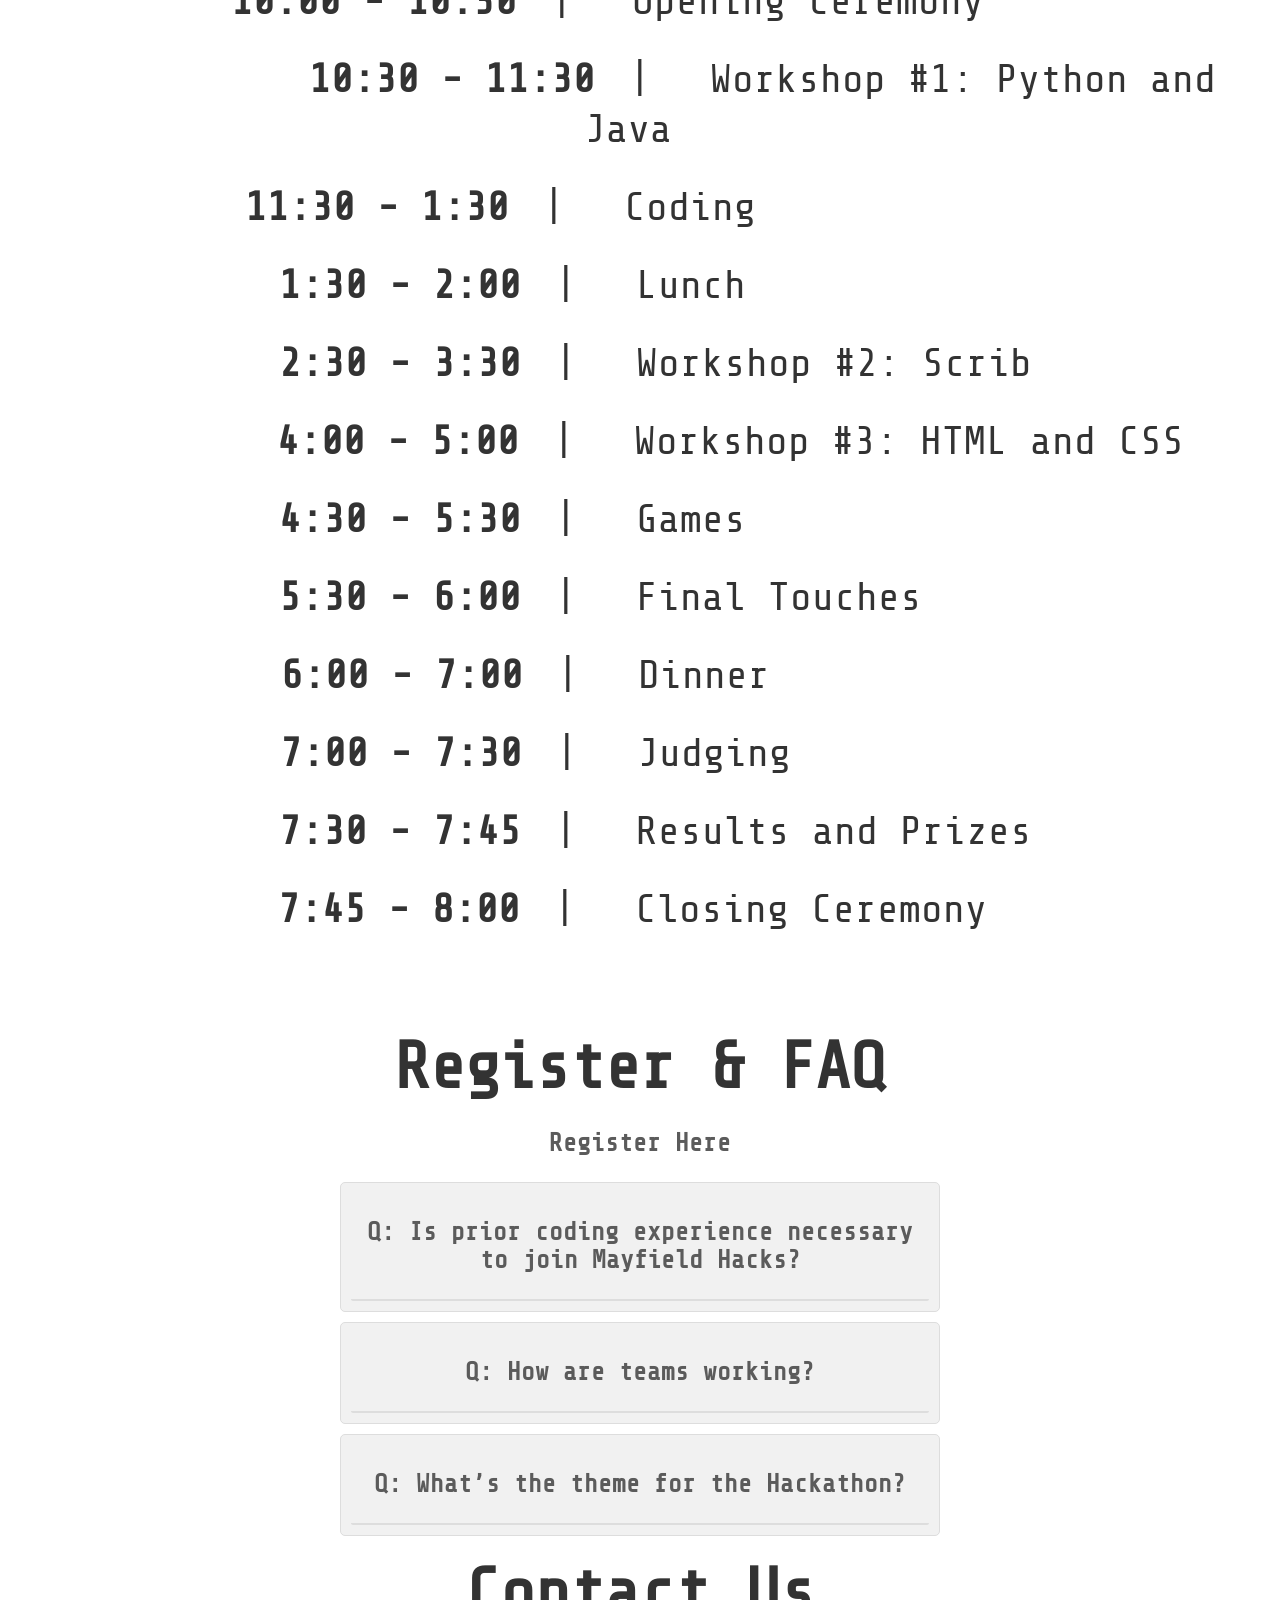
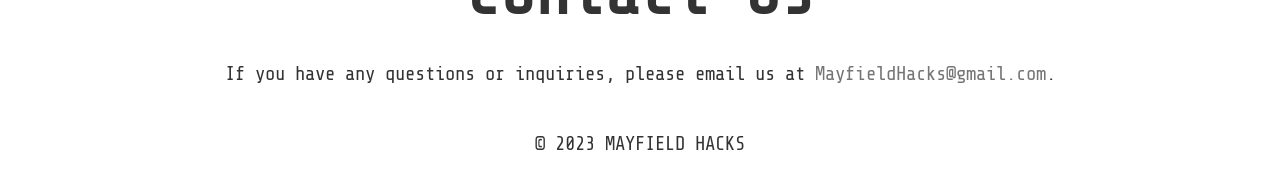
==== commit 301da87a: "Update index.html" ====
--- a/index.html
+++ b/index.html
@@ -57,15 +57,15 @@
         </div>
         <div class = "spacer"></div>
         <div class = "schedule">
-            <h5 style="margin-left: -255px"class = "time">10:30 - 12:00</h5>
+            <h5 style="margin-left: 245px"class = "time">10:30 - 11:30</h5>
+            <p class="separator">|</p>
+            <p>Workshop #1: Python and Java</p>
+        </div>
+        <div class = "spacer"></div>
+        <div class = "schedule">
+            <h5 style="margin-left: -255px"class = "time">11:30 - 1:30</h5>
             <p class="separator">|</p>
             <p>Coding</p>
-        </div>
-        <div class = "spacer"></div>
-        <div class = "schedule">
-            <h5 style="margin-left: 245px"class = "time">12:00 - 1:00</h5>
-            <p class="separator">|</p>
-            <p>Workshop #1: Python and Java</p>
         </div>
         <div class = "spacer"></div>
         <div class = "schedule">
@@ -177,10 +177,10 @@
     const now = new Date().getTime();
     const timeLeft = targetDate - now;
 
-    const days = Math.floor(timeLeft / (1000 * 60 * 60 * 24));
-    const hours = Math.floor((timeLeft % (1000 * 60 * 60 * 24)) / (1000 * 60 * 60));
-    const minutes = Math.floor((timeLeft % (1000 * 60 * 60)) / (1000 * 60));
-    const seconds = Math.floor((timeLeft % (1000 * 60)) / 1000);
+    const days = Math.floor(0);//timeLeft / (1000 * 60 * 60 * 24));
+    const hours = Math.floor(0);//(timeLeft % (1000 * 60 * 60 * 24)) / (1000 * 60 * 60));
+    const minutes = Math.floor(0);//(timeLeft % (1000 * 60 * 60)) / (1000 * 60));
+    const seconds = Math.floor(0);//(timeLeft % (1000 * 60)) / 1000);
 
     document.getElementById("timer").innerHTML = `${days}d ${hours}h ${minutes}m ${seconds}s`;
 }
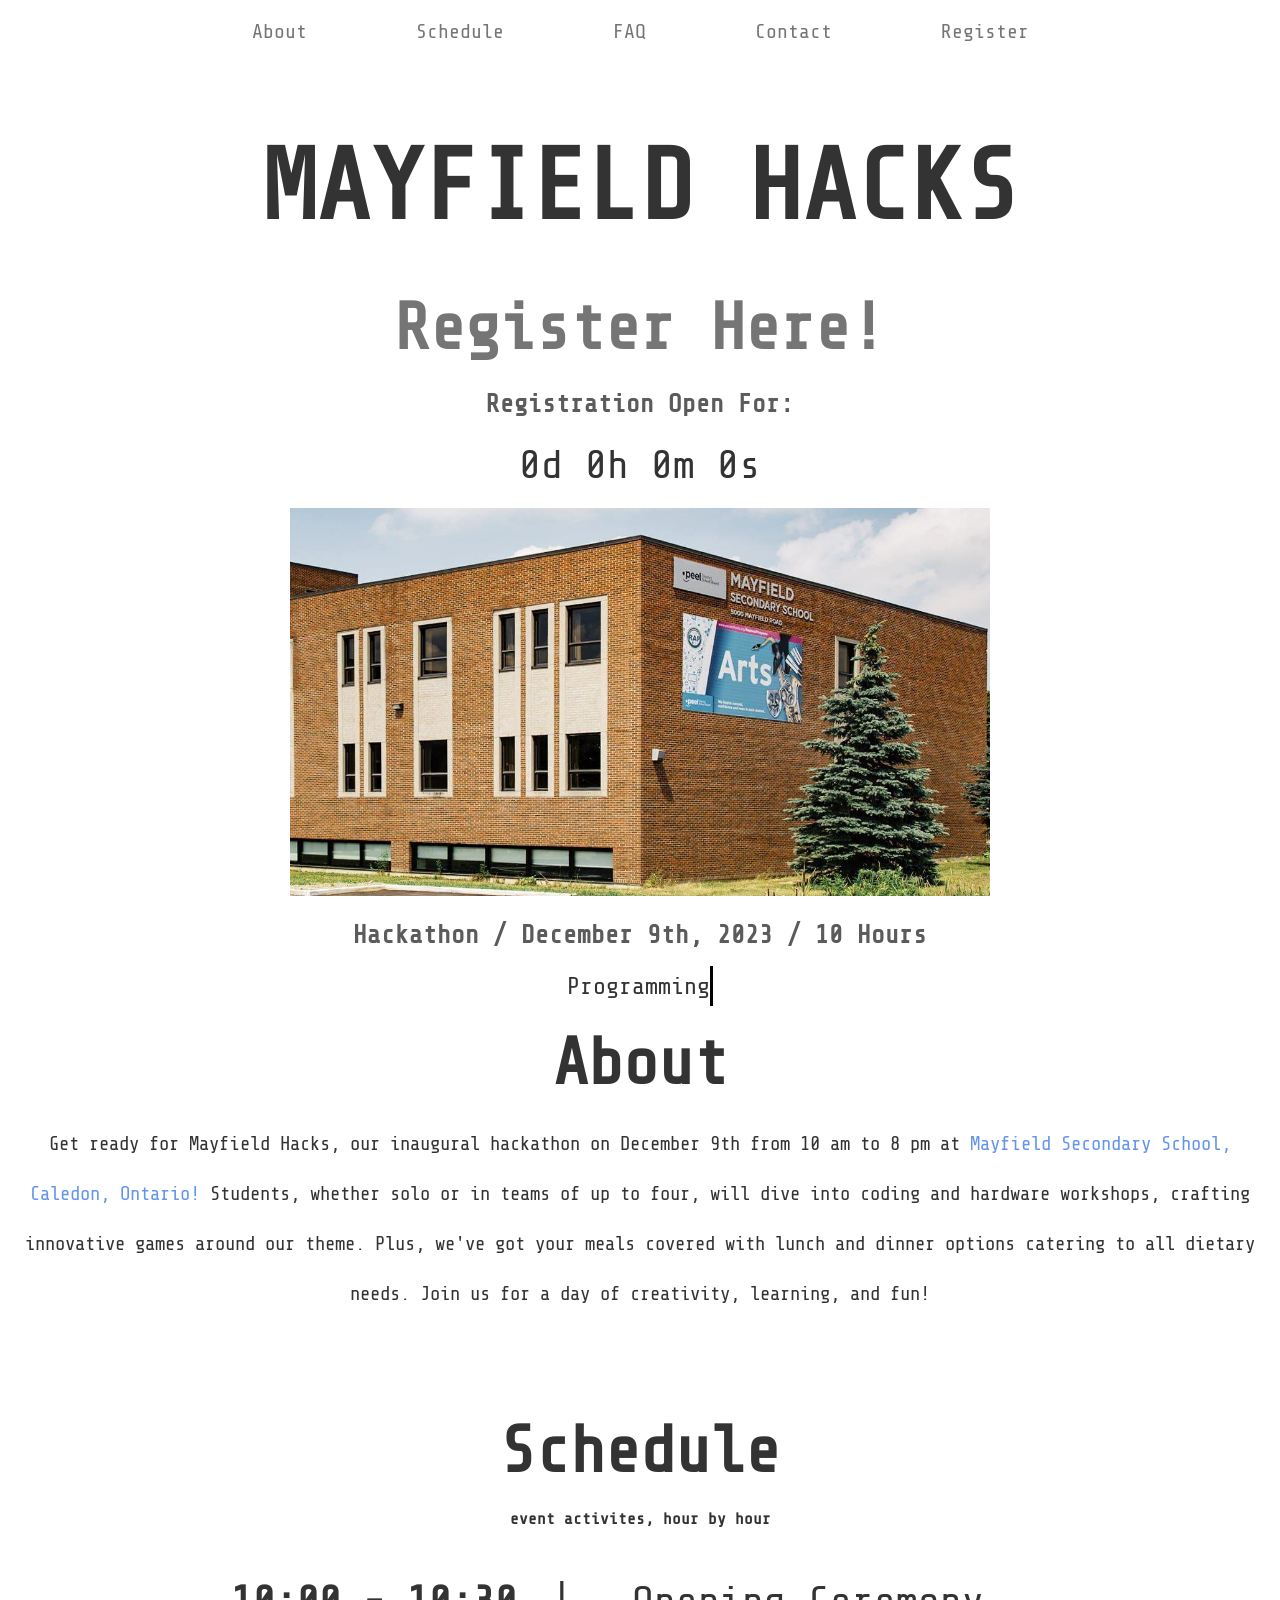
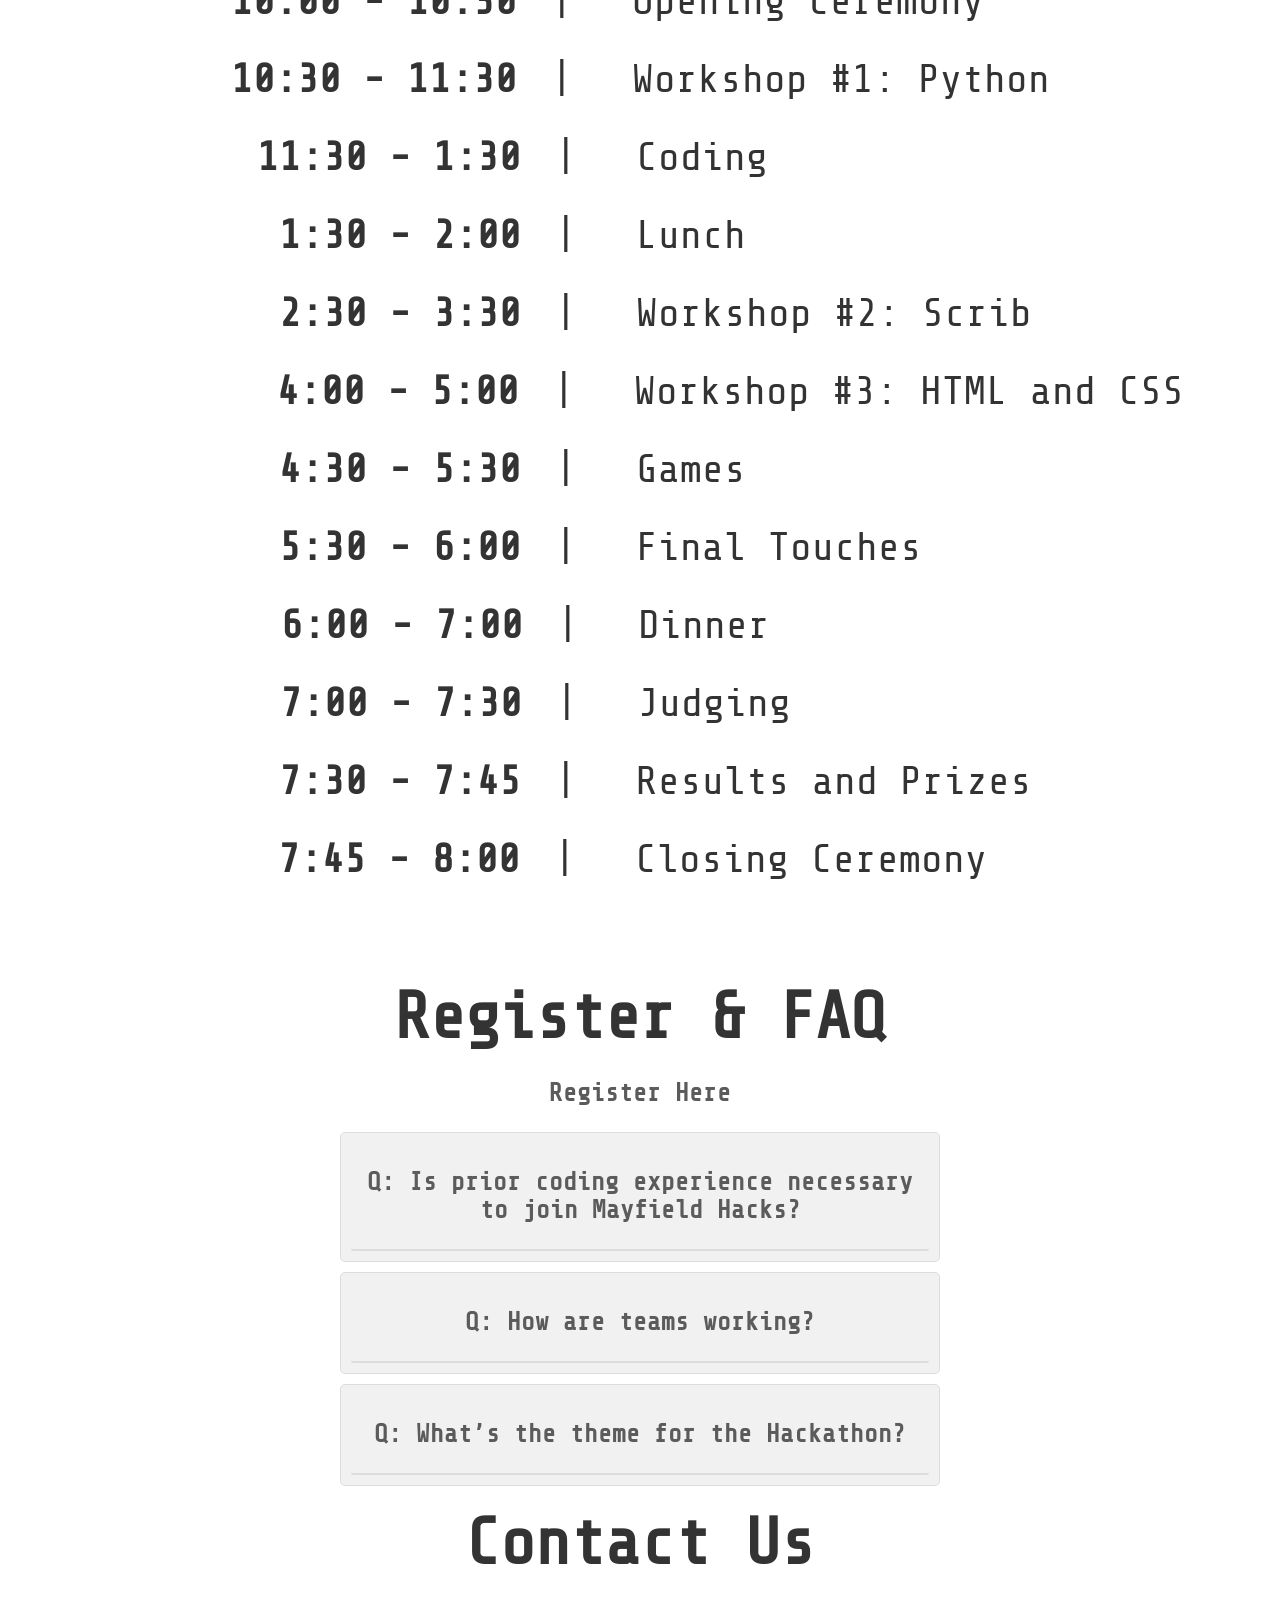
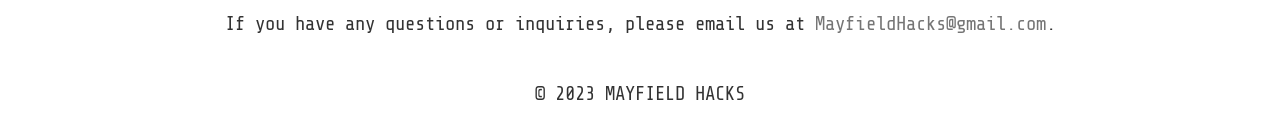
==== commit c2655d06: "Update index.html" ====
--- a/index.html
+++ b/index.html
@@ -45,7 +45,7 @@
         <p>Get ready for Mayfield Hacks, our inaugural hackathon on December 9th from 10 am to 8 pm at <a href="https://maps.app.goo.gl/mWvnF1rKEaQ511wS8" target="_blank" style="color: cornflowerblue; text-decoration: none;" onmouseover="this.style.color='blueviolet'" onmouseout="this.style.color='cornflowerblue'">Mayfield Secondary School, Caledon, Ontario!</a> Students, whether solo or in teams of up to four, will dive into coding and hardware workshops, crafting innovative games around our theme. Plus, we've got your meals covered with lunch and dinner options catering to all dietary needs. Join us for a day of creativity, learning, and fun!</p>
     </section>
 
-    <section id="schedule">
+        <section id="schedule">
         <div class = "big_Spacer"></div>
         <h2>Schedule</h2>
         <h4>event activites, hour by hour</h3>
@@ -57,13 +57,13 @@
         </div>
         <div class = "spacer"></div>
         <div class = "schedule">
-            <h5 style="margin-left: 245px"class = "time">10:30 - 11:30</h5>
-            <p class="separator">|</p>
-            <p>Workshop #1: Python and Java</p>
-        </div>
-        <div class = "spacer"></div>
-        <div class = "schedule">
-            <h5 style="margin-left: -255px"class = "time">11:30 - 1:30</h5>
+            <h5 style="margin-left: 25px"class = "time">10:30 - 11:30</h5>
+            <p class="separator">|</p>
+            <p>Workshop #1: Python</p>
+        </div>
+        <div class = "spacer"></div>
+        <div class = "schedule">
+            <h5 style="margin-left: -230px"class = "time">11:30 - 1:30</h5>
             <p class="separator">|</p>
             <p>Coding</p>
         </div>
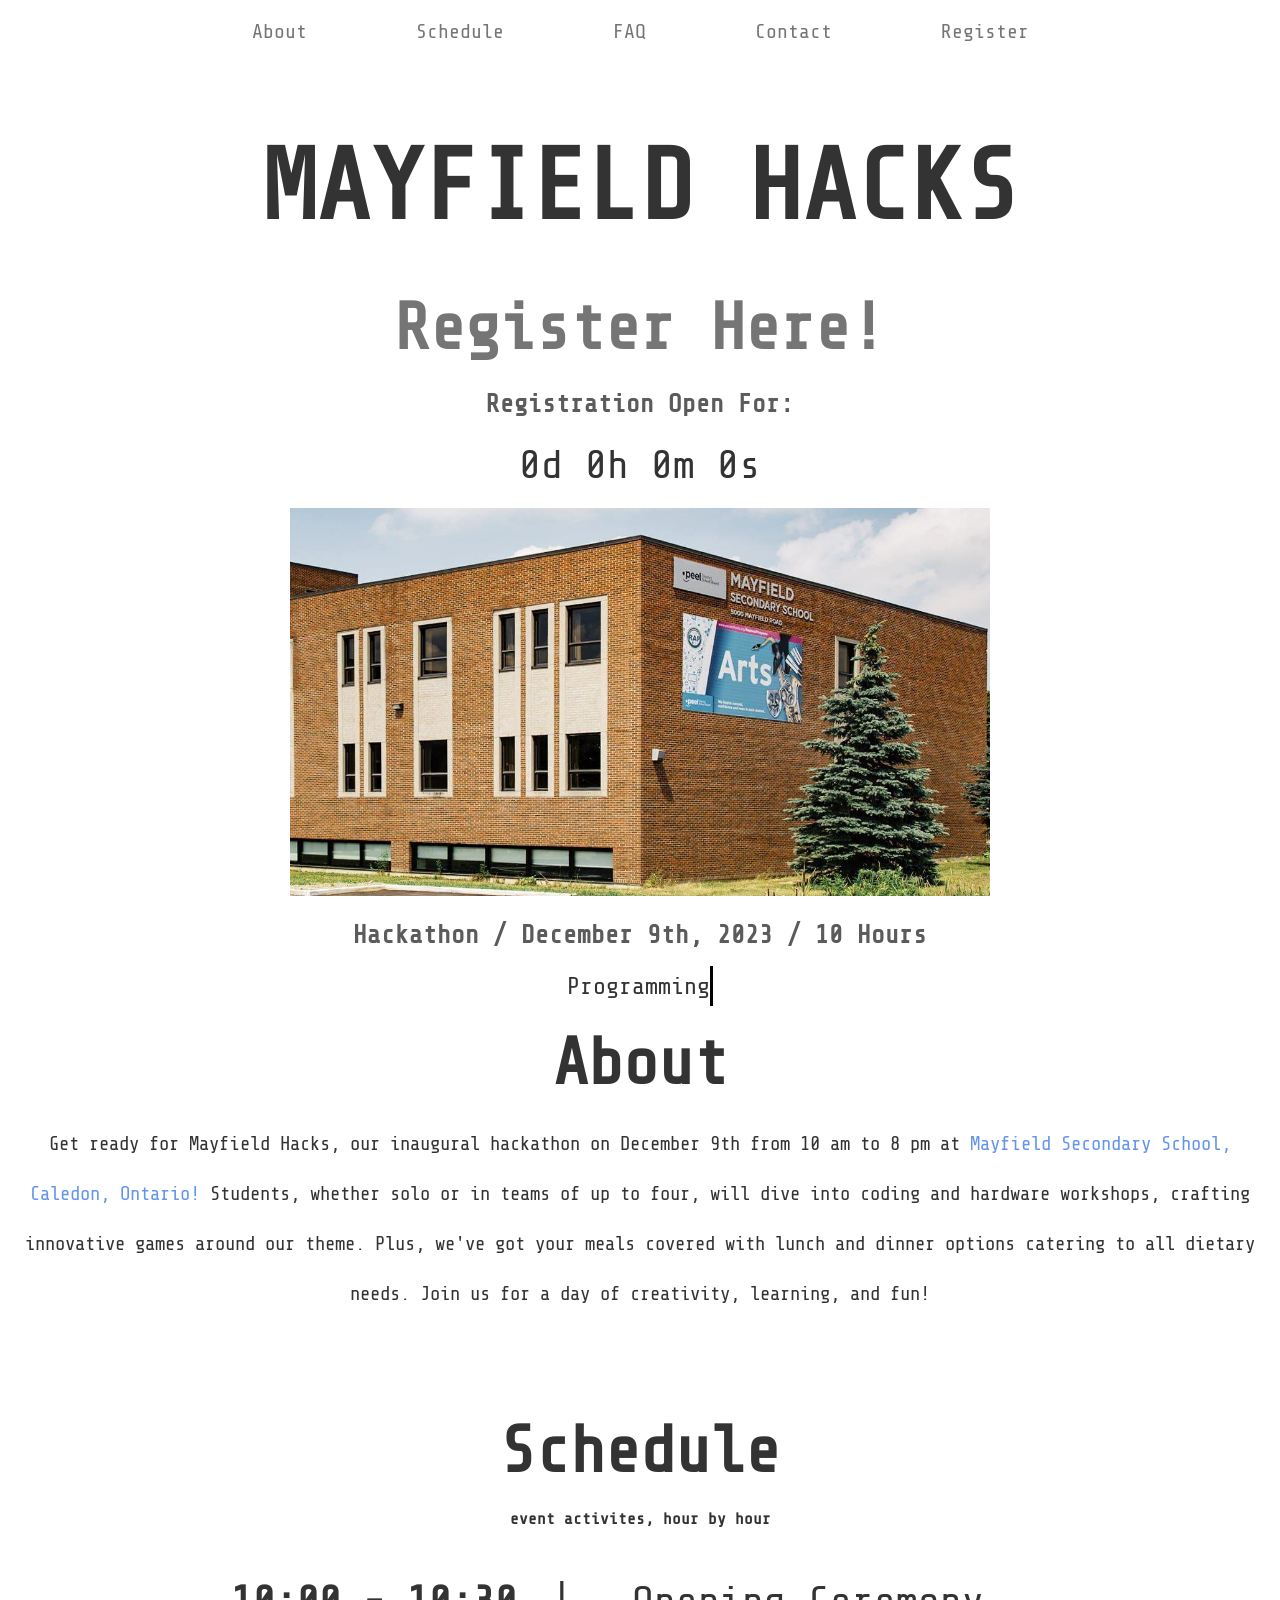
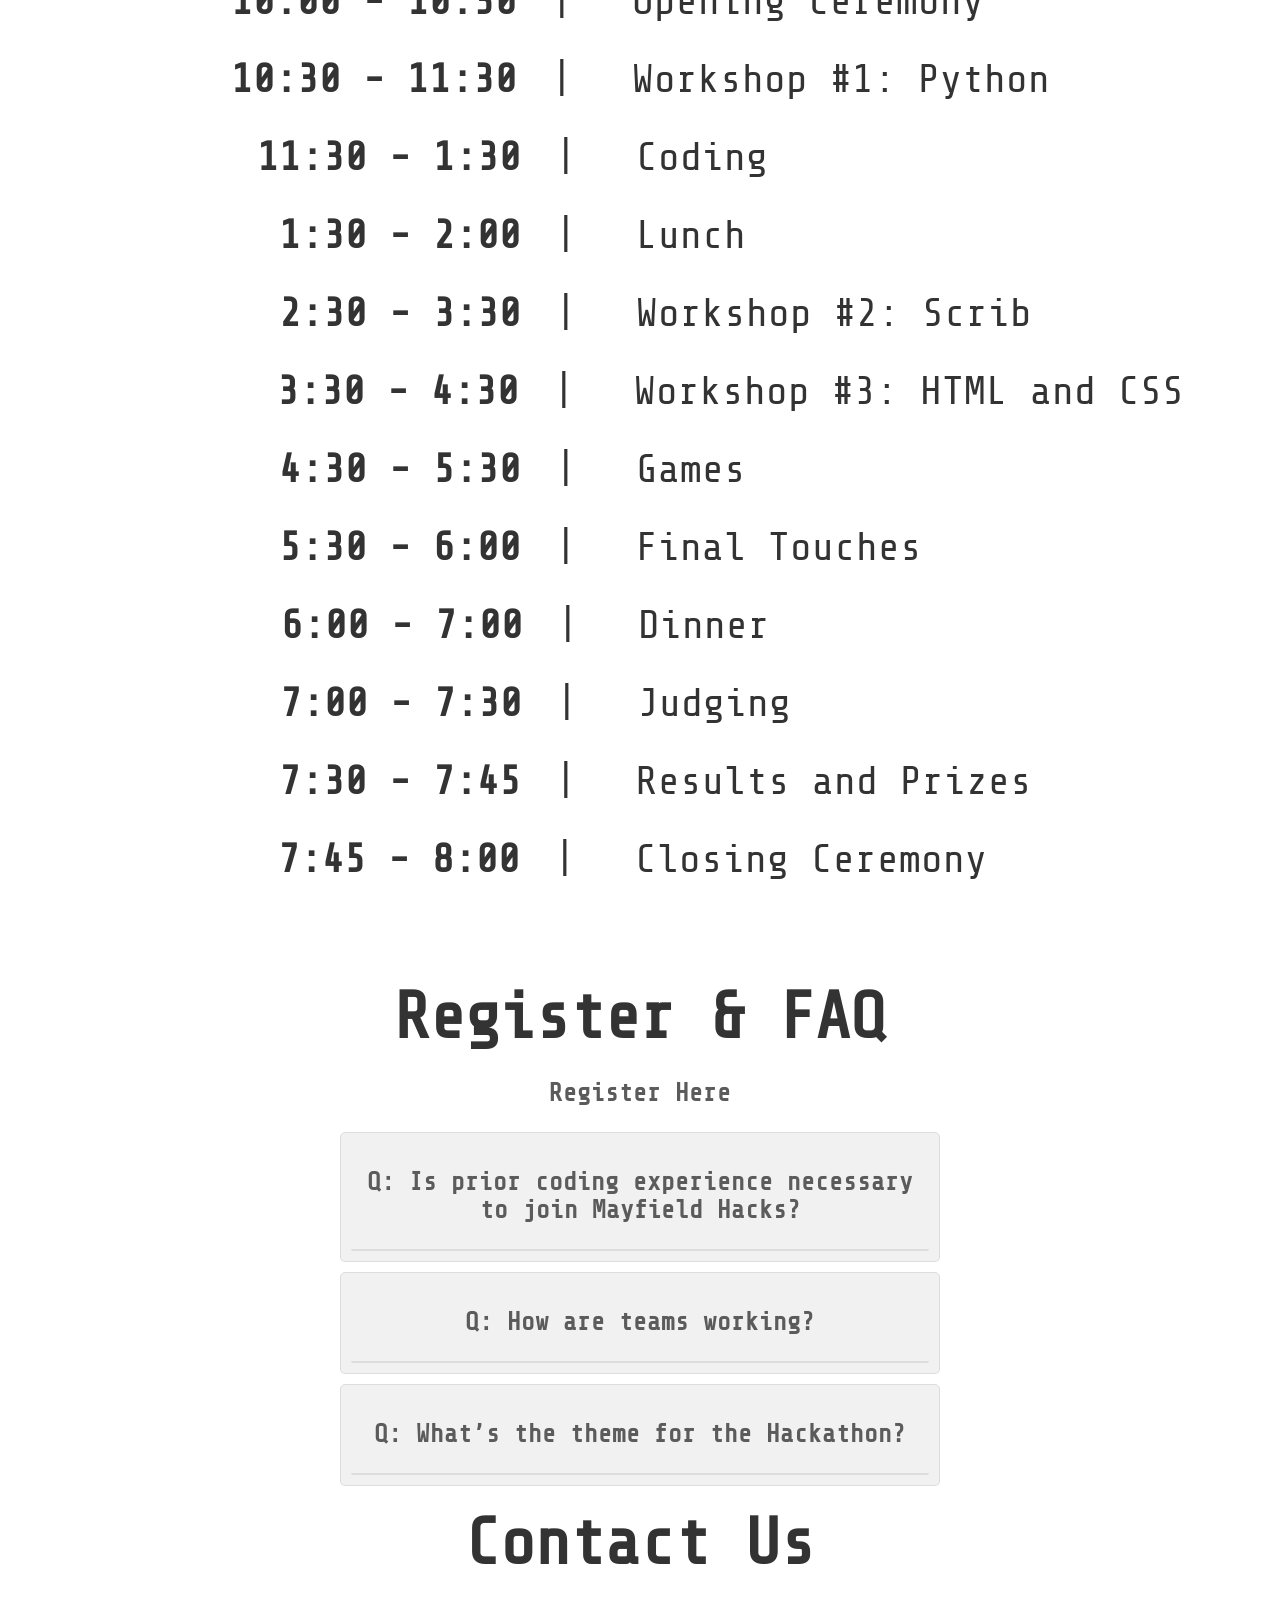
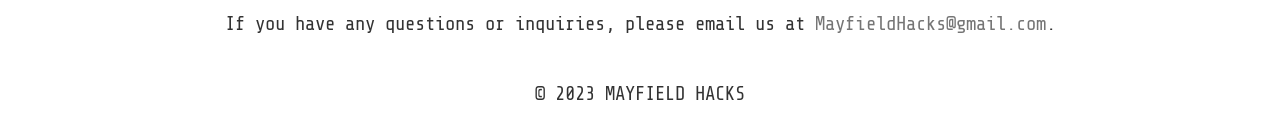
==== commit d8a119cd: "Update index.html" ====
--- a/index.html
+++ b/index.html
@@ -81,7 +81,7 @@
         </div>
         <div class = "spacer"></div>
         <div class = "schedule">
-            <h5 style="margin-left: 205px"class = "time">4:00 - 5:00</h5>
+            <h5 style="margin-left: 205px"class = "time">3:30 - 4:30</h5>
             <p>|</p>
             <p>Workshop #3: HTML and CSS</p>
         </div>
